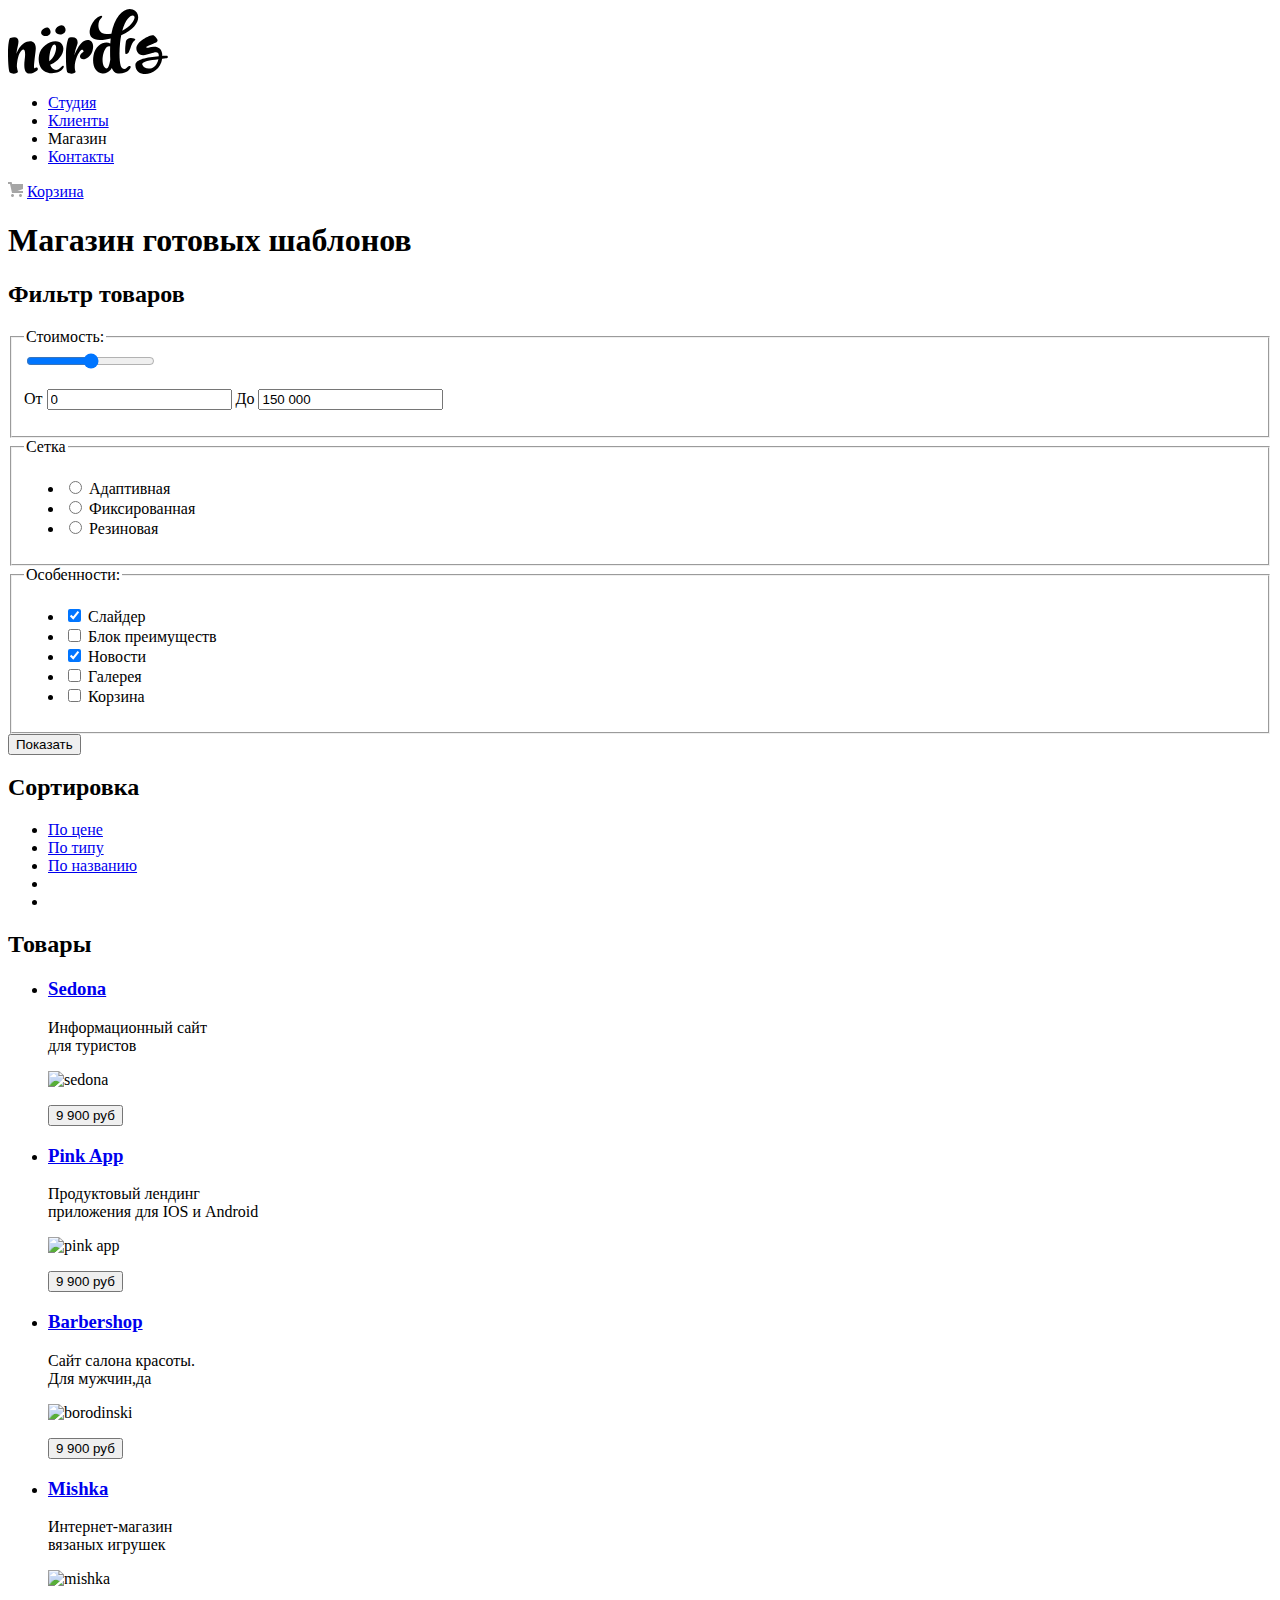
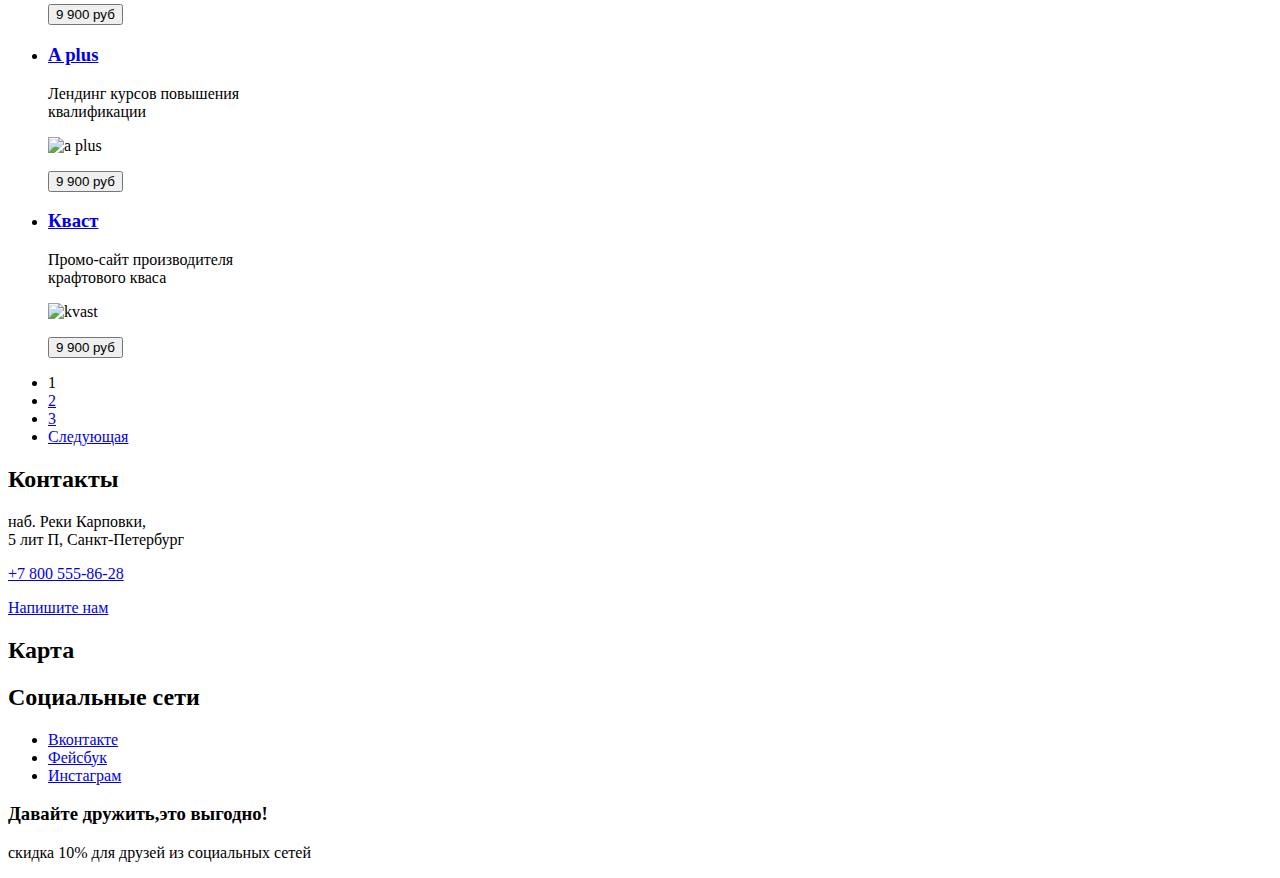
==== catalog.html @ 7068b64e "Стр.каталога, изменения в футере сайта" ====
<!DOCTYPE html>
<html lang="ru">

<head>
  <meta charset="utf-8">
  <title>HTML Academy: Нёрдс</title>
</head>

<body>
  <header>
    <nav>
      <a href="index.html">
        <img src="img/photos/nerds-logo.svg" width="160" height="66" alt="Логотип">
      </a>
      <ul>
        <li><a href="blank.html">Студия</a></li>
        <li><a href="blank.html">Клиенты</a> </li>
        <li><a>Магазин</a></li>
        <li><a href="blank.html">Контакты</a></li>
      </ul>
      <img src="img/photos/cart-icon.svg">
      <a href="blank.html">Корзина</a>
    </nav>
  </header>

  <main>
    <h1>
        Магазин готовых шаблонов
    </h1>
    <section>
        <h2>
            Фильтр товаров
        </h2>
        <form method="get" action="https://echo.htmlacademy.ru">
            <fieldset>
                <legend>Стоимость:</legend>
                <input type="range" id="priceslider" name="priceslider" min="o" max="150000" step="1">
                <p>
                    <label for="priceslider">От <input type="text" value="0"></label>
                    <label for="priceslider">До  <input type="text" value="150 000"></label>
                </p>
            </fieldset>
            <fieldset>
                <legend>Сетка</legend>
                <ul>
                    <li>
                        <input type="radio" name="grid" value="adaptive" id="filter-adaptive">
                        <label for="filter-adaptive">Адаптивная</label>
                    </li>
                    <li>
                        <input type="radio" name="grid" value="fix" id="filter-fix">
                        <label for="filter-fix">Фиксированная</label>
                    </li>
                    <li>
                        <input type="radio" name="grid" value="rubber" id="filter-rubber">
                        <label for="filter-rubber">Резиновая</label>
                    </li>
                </ul>

            </fieldset>
            <fieldset>
                <legend>Особенности:</legend>
                <ul>
                    <li>
                        <input type="checkbox" name="slider" id="filter-slider" checked>
                        <label for="filter-slider">Слайдер</label>
                    </li>
                    <li>
                        <input type="checkbox" name="advantages" id="filter-advantages">
                        <label for="filter-advantages">Блок преимуществ</label>
                    </li>
                    <li>
                        <input type="checkbox" name="news" id="filter-news" checked>
                        <label for="filter-news">Новости</label>
                    </li>
                    <li>
                        <input type="checkbox" name="gallery" id="filter-gallery">
                        <label for="filter-gallery">Галерея</label>
                    </li>
                    <li>
                        <input type="checkbox" name="cart" id="filter-cart">
                        <label for="filter-cart">Корзина</label>
                    </li>
                </ul>
            </fieldset>
            <button type="submit">Показать</button>
        </form>
    </section>

    <section>
        <h2>Сортировка</h2>
        <ul>
            <li>
                <a href="#">По цене</a>
            </li>
            <li>
                <a href="#">По типу</a>
            </li>
            <li>
                <a href="#">По названию</a>
            </li>
            <li>
                <a href="#top"></a>
            </li>
            <li>
            <a href="#bottom"></a>
            </li>
        </ul>
    </section>

    <section>
        <h2>Товары</h2>
        <ul>
            <li>
                <a href="blank.html">
                    <h3>Sedona</h3>
                </a>
                    Информационный сайт<br>для туристов
                    <p>
                        <img src="https://via.placeholder.com/360x580" alt="sedona">
                    </p>
                <p>
                  <button type="buton">9 900 руб</button>  
                </p>
            </li>
            <li>
                <a href="blank.html">
                    <h3>Pink App</h3>
                </a>
                    Продуктовый лендинг<br>приложения для IOS и Android
                    <p>
                        <img src="https://via.placeholder.com/360x580" alt="pink app">
                    </p>
                <p>
                  <button type="buton">9 900 руб</button>  
                </p>
            </li>
            <li>
                <a href="blank.html">
                    <h3>Barbershop</h3>
                </a>
                    Сайт салона красоты.<br>Для мужчин,да
                    <p>
                        <img src="https://via.placeholder.com/360x580" alt="borodinski">
                    </p>
                <p>
                  <button type="buton">9 900 руб</button>  
                </p>
            </li>
            <li>
                <a href="blank.html">
                    <h3>Mishka</h3>
                </a>
                    Интернет-магазин<br>вязаных игрушек
                    <p>
                        <img src="https://via.placeholder.com/360x580" alt="mishka">
                    </p>
                <p>
                  <button type="buton">9 900 руб</button>  
                </p>
            </li>
            <li>
                <a href="blank.html">
                    <h3>A plus</h3>
                </a>
                    Лендинг курсов повышения<br>квалификации
                    <p>
                        <img src="https://via.placeholder.com/360x580" alt="a plus">
                    </p>
                <p>
                  <button type="buton">9 900 руб</button>  
                </p>
            </li>
            <li>
                <a href="blank.html">
                    <h3>Кваст</h3>
                </a>
                    Промо-сайт производителя<br>крафтового кваса
                    <p>
                        <img src="https://via.placeholder.com/360x580" alt="kvast">
                    </p>
                <p>
                  <button type="buton">9 900 руб</button>  
                </p>
        </ul>
        <ul>
            <li>
              <a>1</a>
            </li>
            <li>
              <a href="#">2</a>
            </li>
            <li>
              <a href="#">3</a>
            </li>
            <li>
              <a href="#">Следующая</a>
            </li>
          </ul>

    </section>

  </main>

  <footer>

    <section>
        <h2>Контакты</h2>
        <p>
          наб. Реки Карповки,<br> 5 лит П, Санкт-Петербург
        </p>
       <a href="tel:+78005558628">+7 800 555-86-28</a>
       <p>
       <a href="#">Напишите нам</a>
      </p>
      </section>
  
      <section>
        <h2>Карта</h2>
        <!---Здесь будет карта -->
      </section>
    
    <section>
      <h2>Социальные сети</h2>
      <ul>
        <li>
          <a href="#">Вконтакте</a>
        </li>
        <li>
          <a href="#">Фейсбук</a>
        </li>
        <li>
          <a href="#">Инстаграм</a>
        </li>
      </ul>
      <p>
        <h3>Давайте дружить,это выгодно!</h3>
      </p>
      <p>
        скидка 10% для друзей из социальных сетей
      </p>
    </section>
  </footer>


</body>

</html>
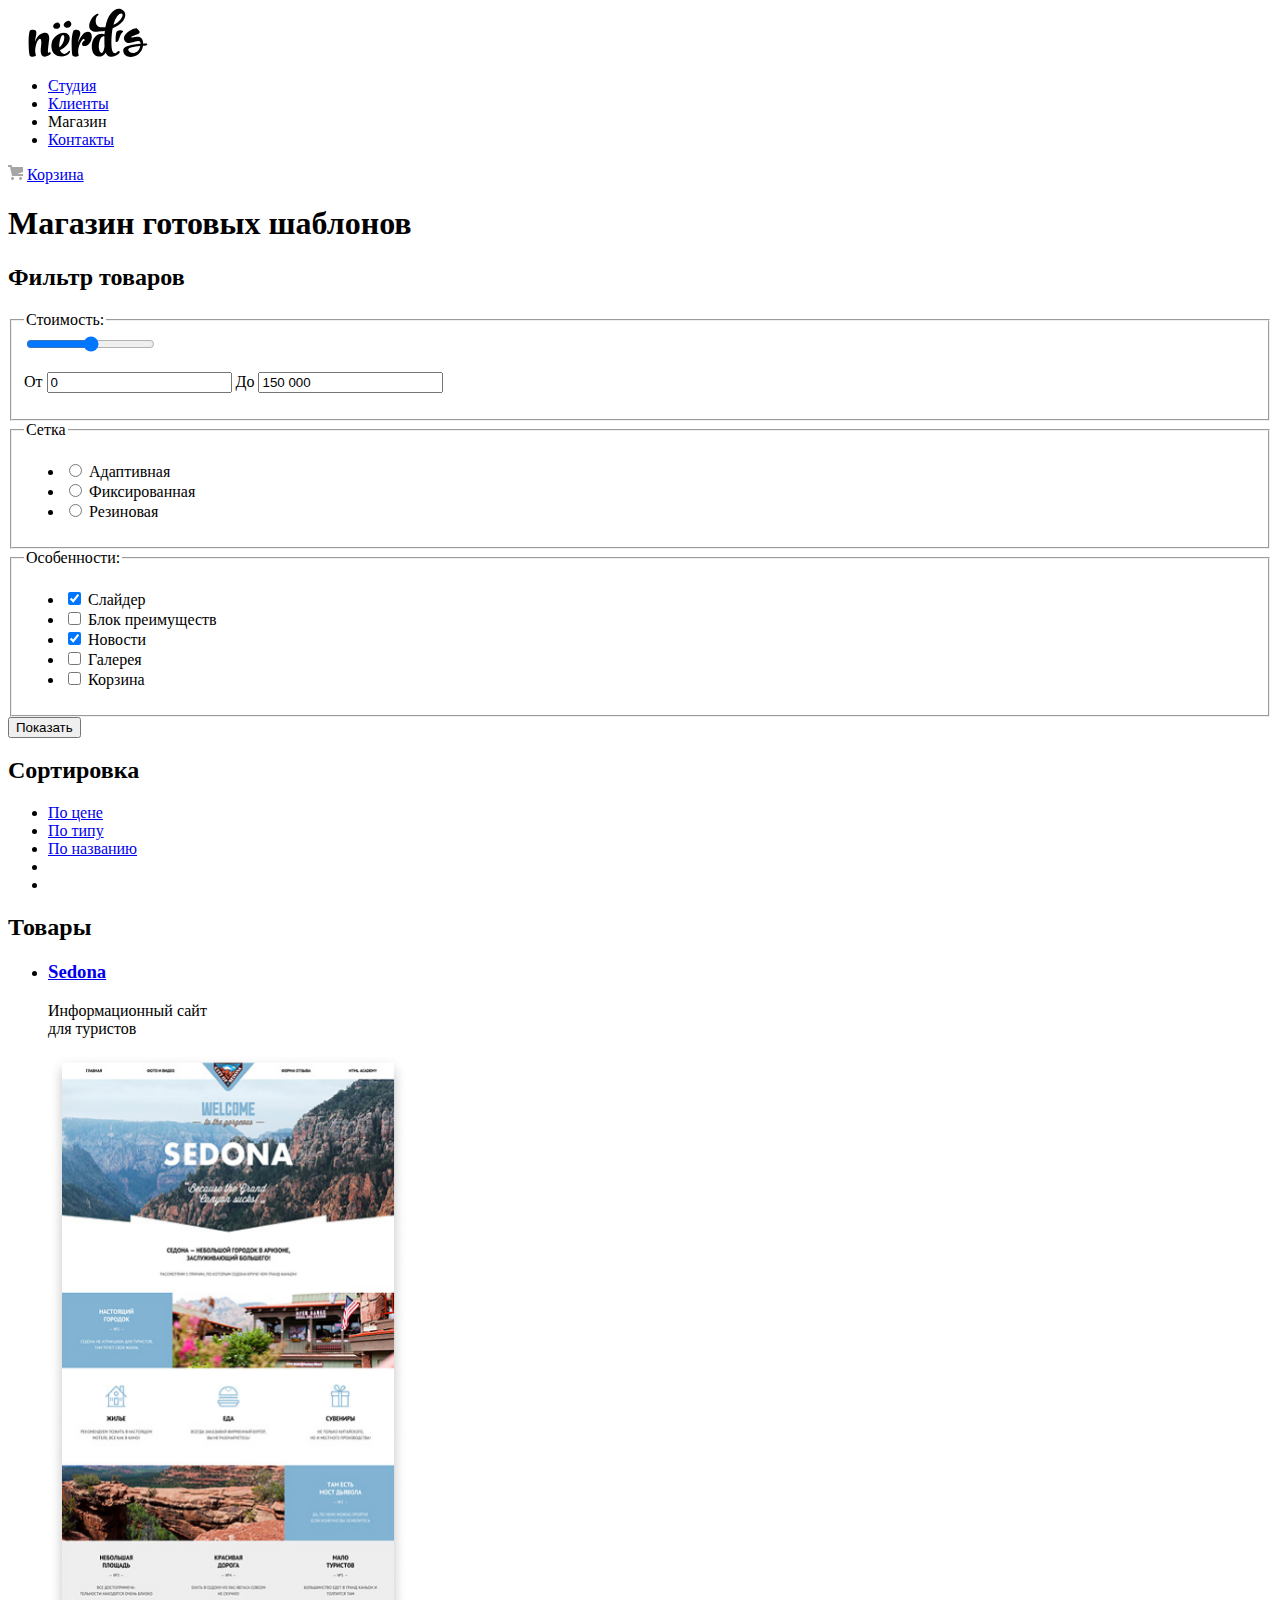
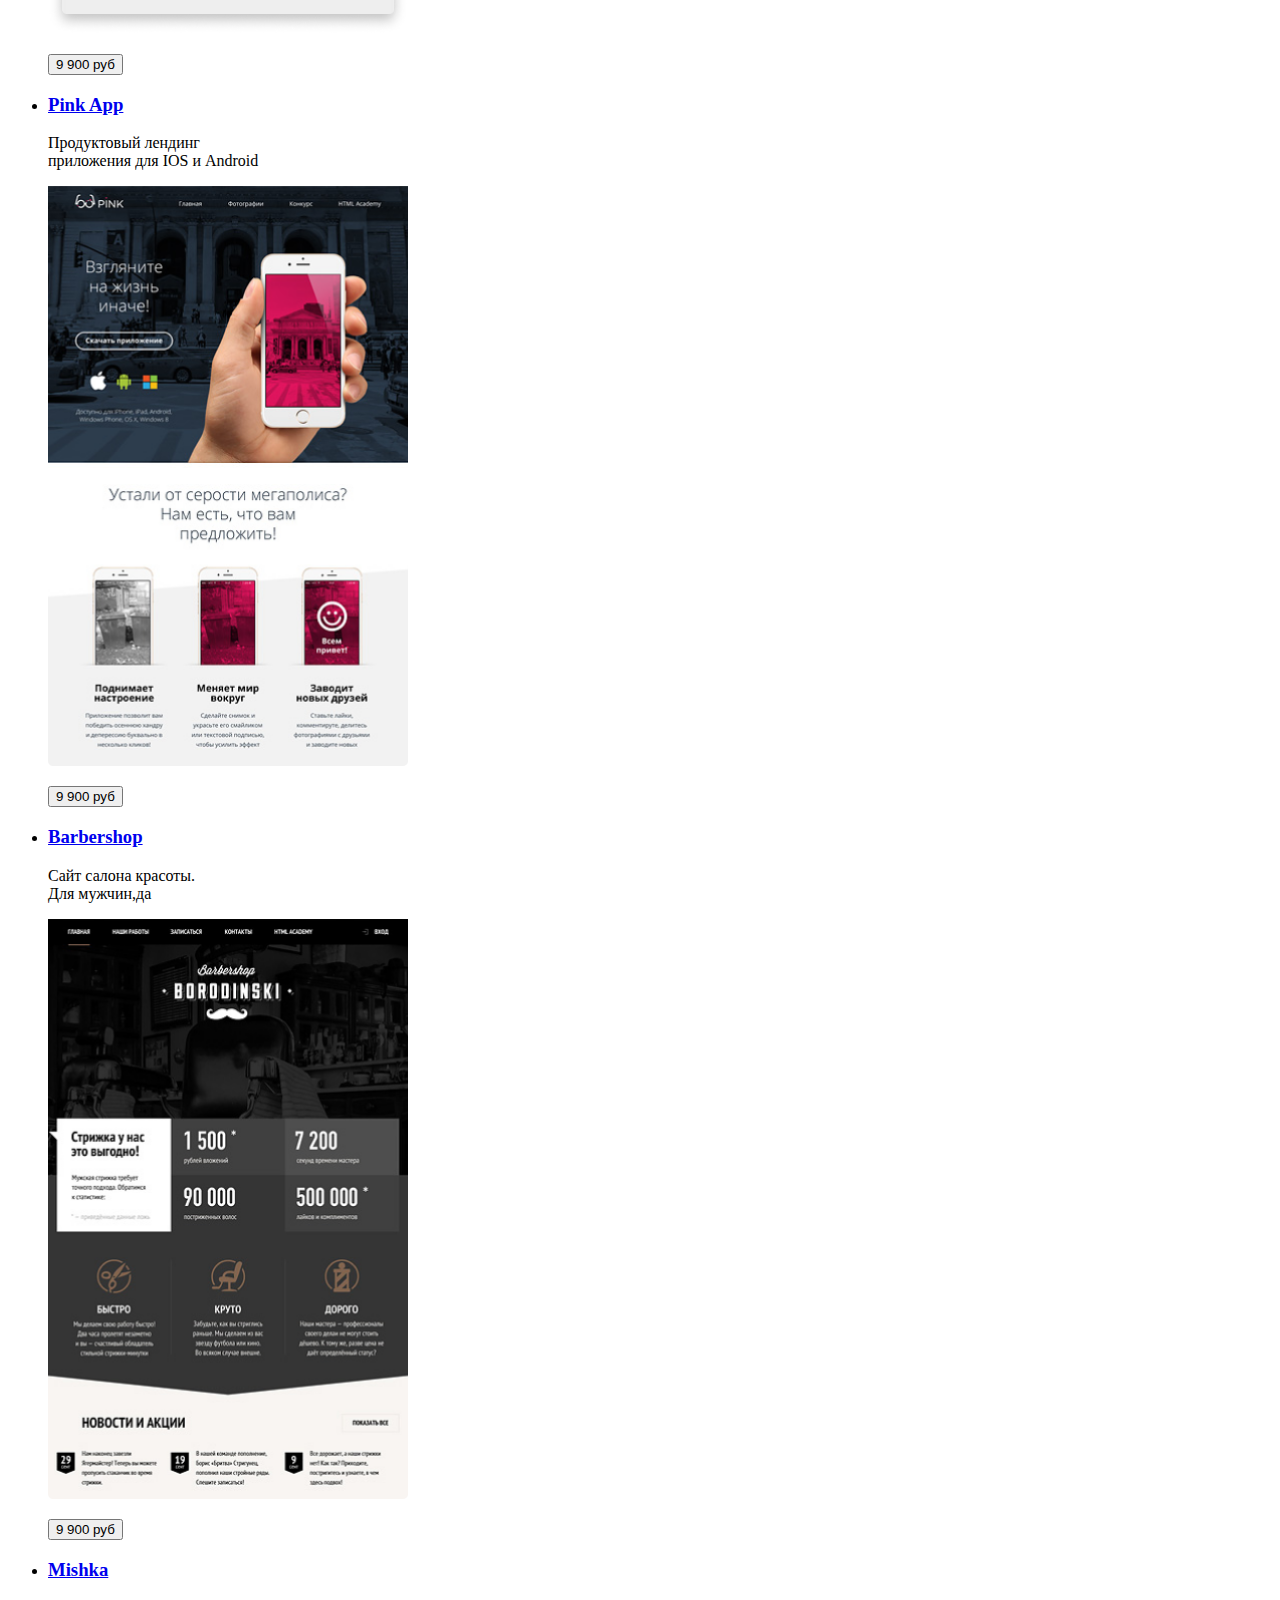
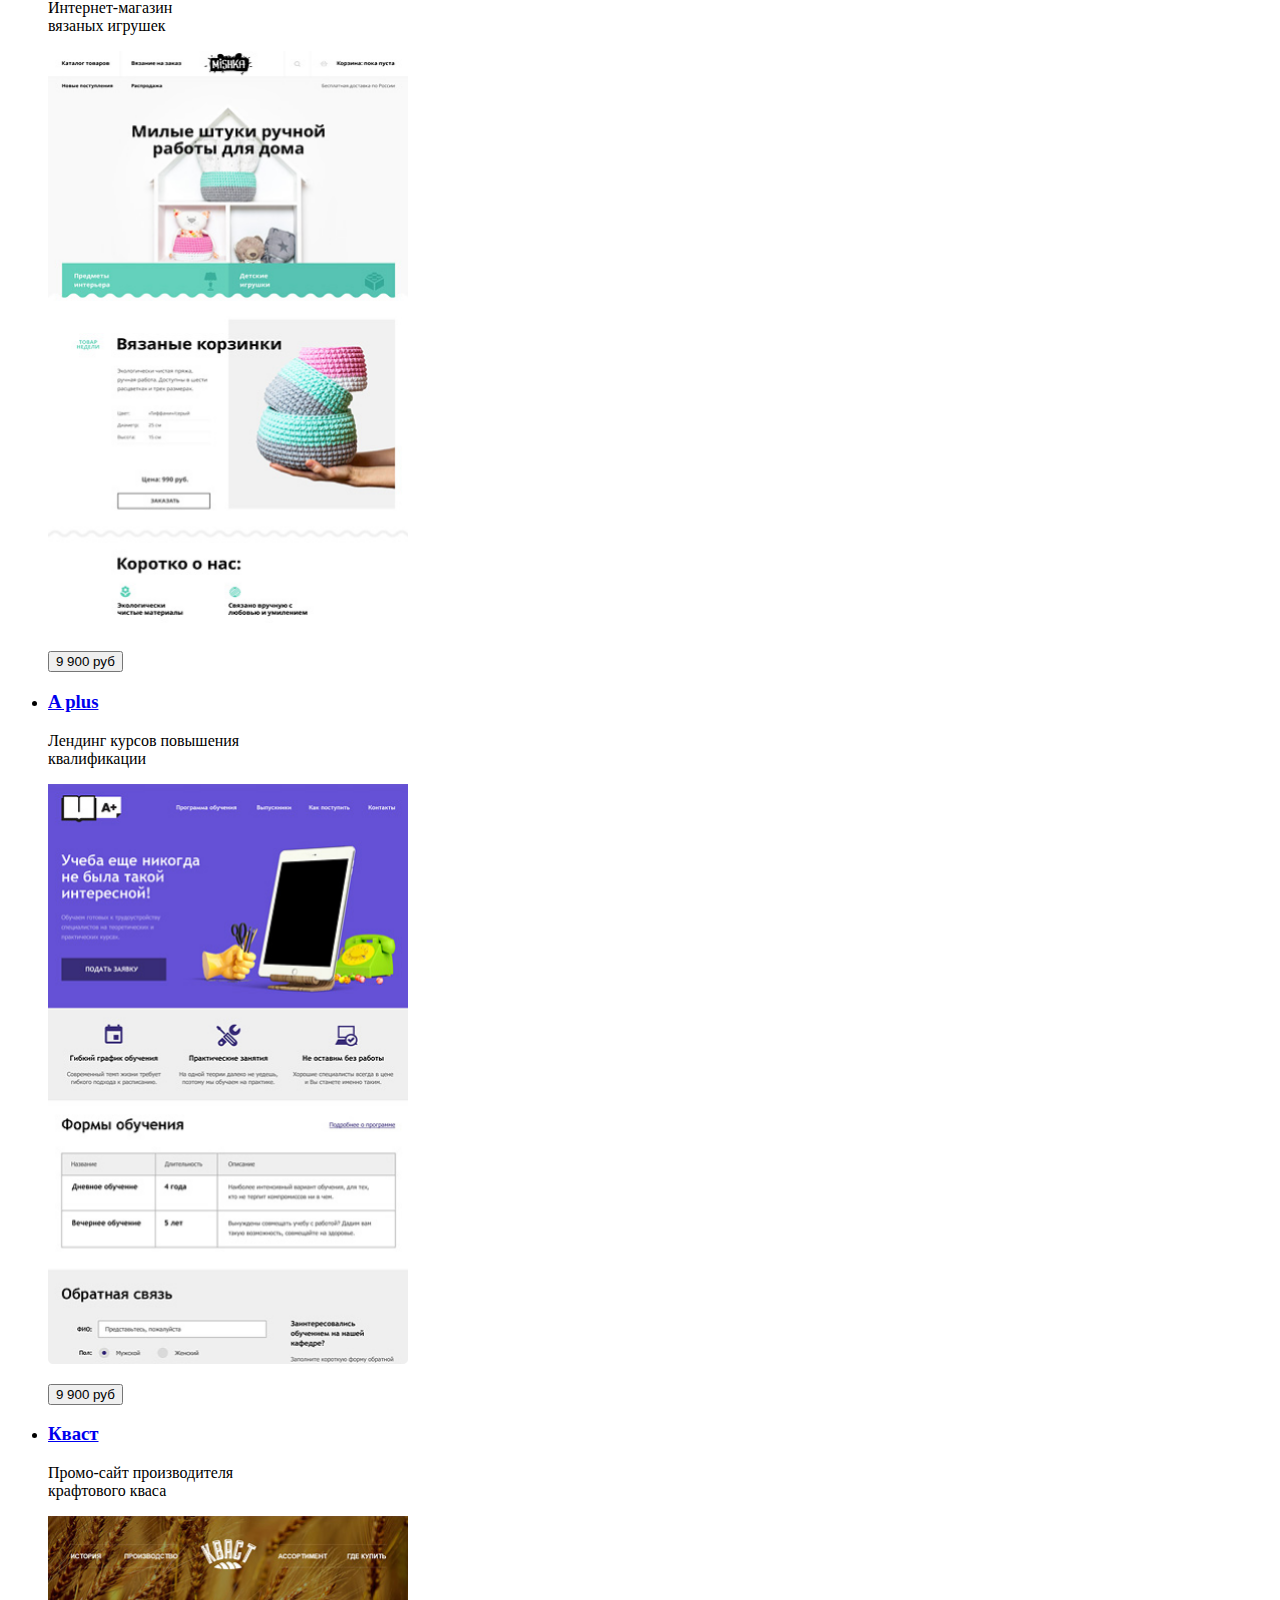
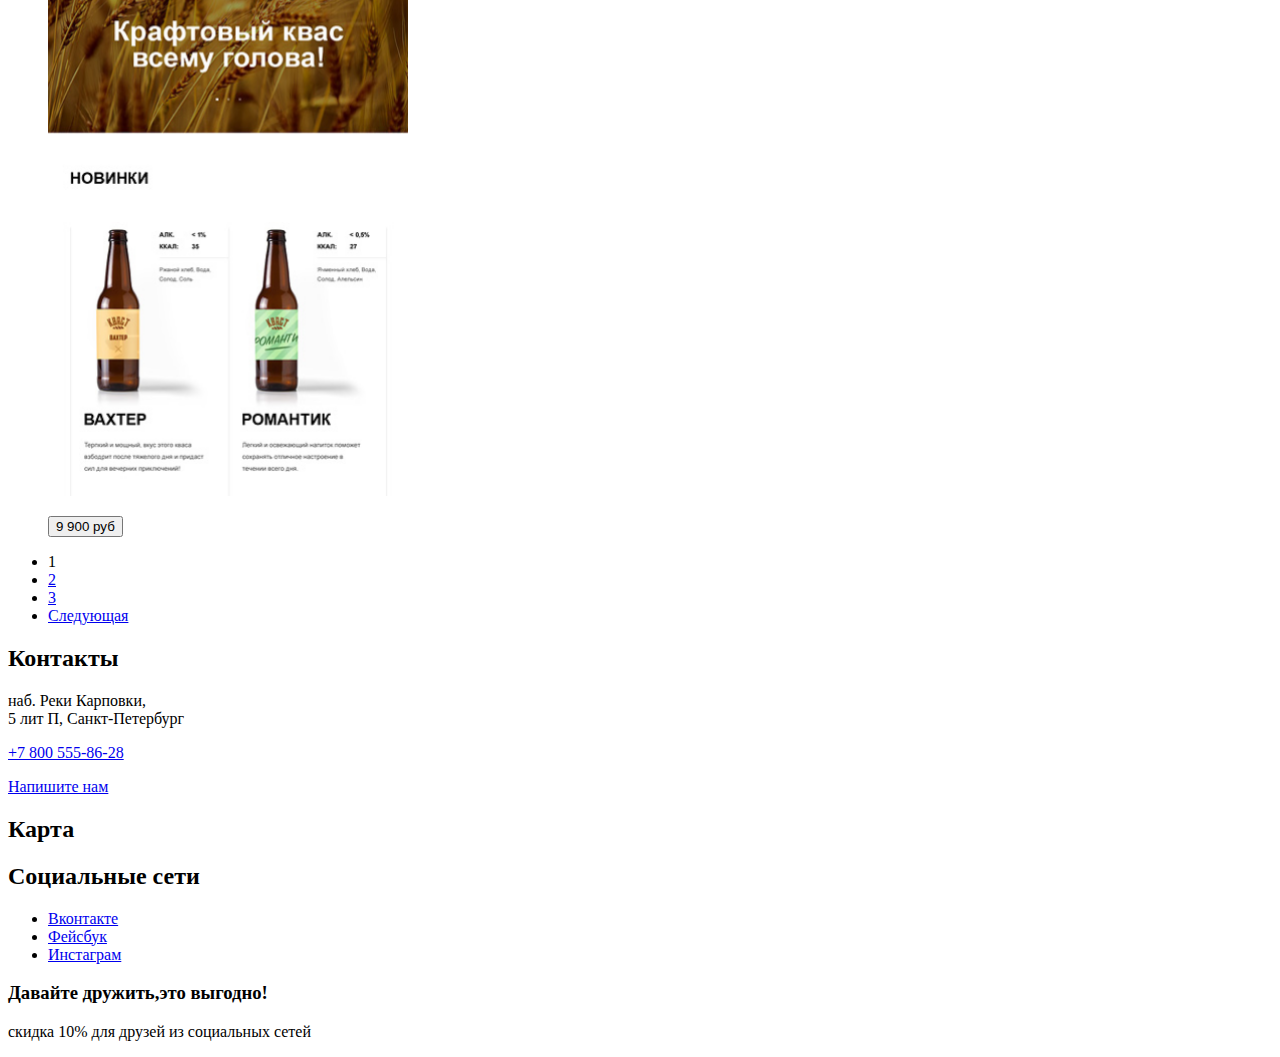
==== commit 355f48a3: "Добавлены картинки, сделана фавиконка" ====
--- a/catalog.html
+++ b/catalog.html
@@ -10,7 +10,7 @@
   <header>
     <nav>
       <a href="index.html">
-        <img src="img/photos/nerds-logo.svg" width="160" height="66" alt="Логотип">
+        <img src="img/nerds-logo.svg" width="160" height="49" alt="Логотип">
       </a>
       <ul>
         <li><a href="blank.html">Студия</a></li>
@@ -18,7 +18,7 @@
         <li><a>Магазин</a></li>
         <li><a href="blank.html">Контакты</a></li>
       </ul>
-      <img src="img/photos/cart-icon.svg">
+      <img src="img/icons/cart-icon.svg" width="15" height="15" alt="Корзина">
       <a href="blank.html">Корзина</a>
     </nav>
   </header>
@@ -117,7 +117,7 @@
                 </a>
                     Информационный сайт<br>для туристов
                     <p>
-                        <img src="https://via.placeholder.com/360x580" alt="sedona">
+                        <img src="img/products/sedona.png" width="360" height="580" alt="sedona">
                     </p>
                 <p>
                   <button type="buton">9 900 руб</button>  
@@ -129,7 +129,7 @@
                 </a>
                     Продуктовый лендинг<br>приложения для IOS и Android
                     <p>
-                        <img src="https://via.placeholder.com/360x580" alt="pink app">
+                        <img src="img/products/pink.png" width="360" height="580" alt="pink app">
                     </p>
                 <p>
                   <button type="buton">9 900 руб</button>  
@@ -141,7 +141,7 @@
                 </a>
                     Сайт салона красоты.<br>Для мужчин,да
                     <p>
-                        <img src="https://via.placeholder.com/360x580" alt="borodinski">
+                        <img src="img/products/borodinski.png" width="360" height="580"  alt="borodinski">
                     </p>
                 <p>
                   <button type="buton">9 900 руб</button>  
@@ -153,7 +153,7 @@
                 </a>
                     Интернет-магазин<br>вязаных игрушек
                     <p>
-                        <img src="https://via.placeholder.com/360x580" alt="mishka">
+                        <img src="img/products/mishka.png" width="360" height="580"  alt="mishka">
                     </p>
                 <p>
                   <button type="buton">9 900 руб</button>  
@@ -165,7 +165,7 @@
                 </a>
                     Лендинг курсов повышения<br>квалификации
                     <p>
-                        <img src="https://via.placeholder.com/360x580" alt="a plus">
+                        <img src="img/products/a_plus.png" width="360" height="580" alt="a plus">
                     </p>
                 <p>
                   <button type="buton">9 900 руб</button>  
@@ -177,7 +177,7 @@
                 </a>
                     Промо-сайт производителя<br>крафтового кваса
                     <p>
-                        <img src="https://via.placeholder.com/360x580" alt="kvast">
+                        <img src="img/products/kvast.png" width="360" height="580" alt="kvast">
                     </p>
                 <p>
                   <button type="buton">9 900 руб</button>  
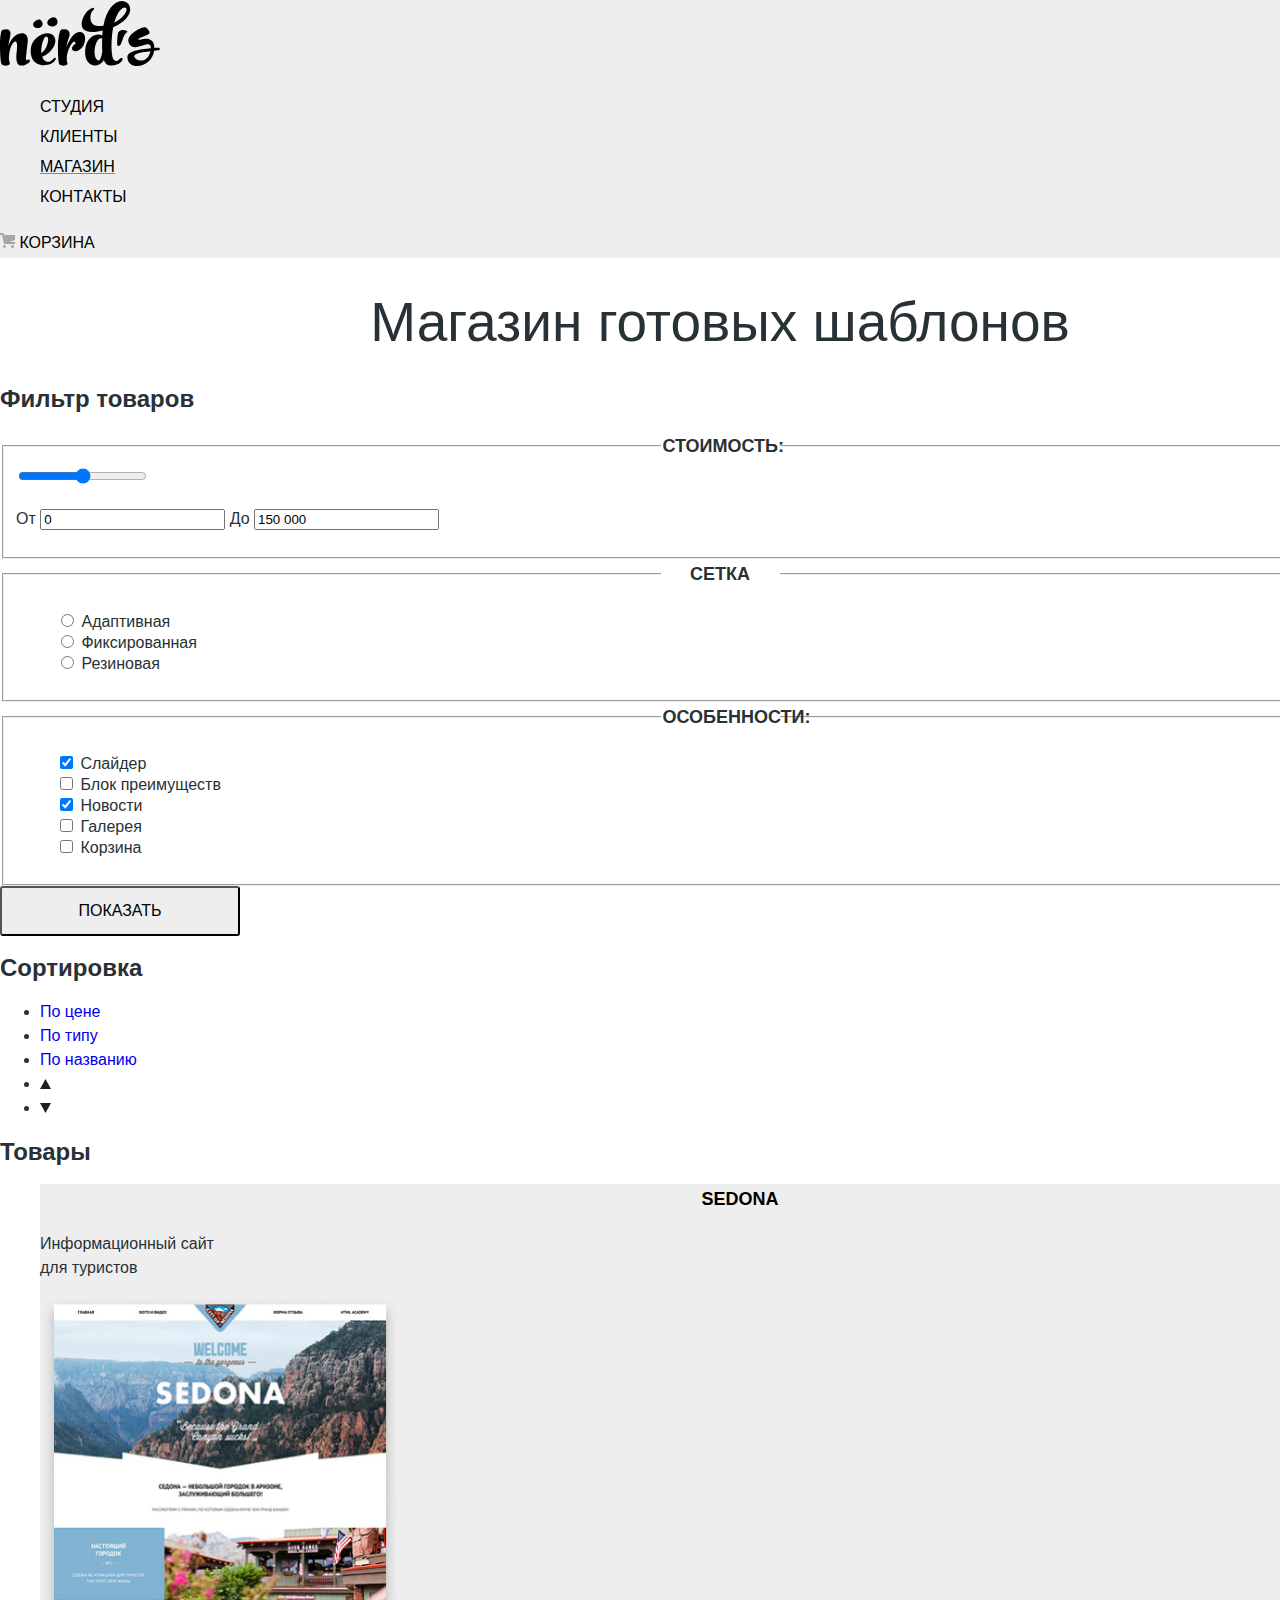
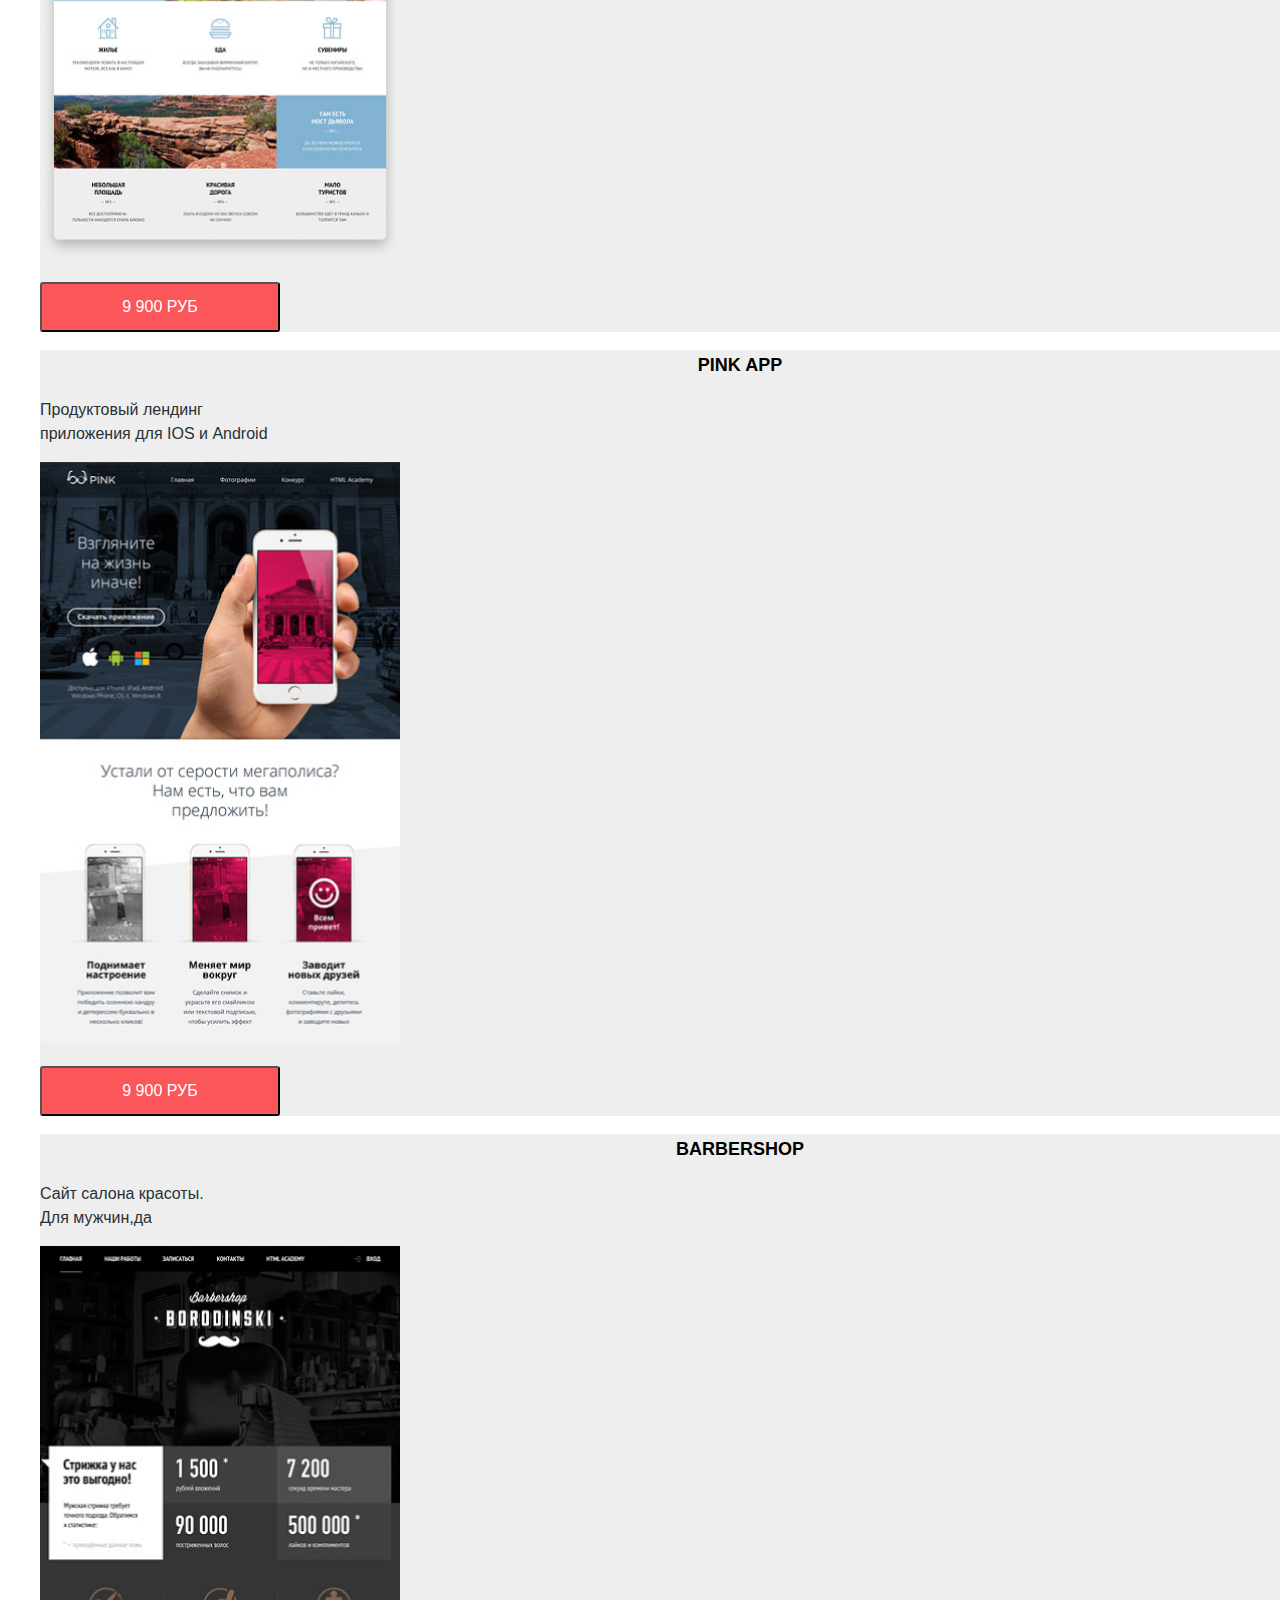
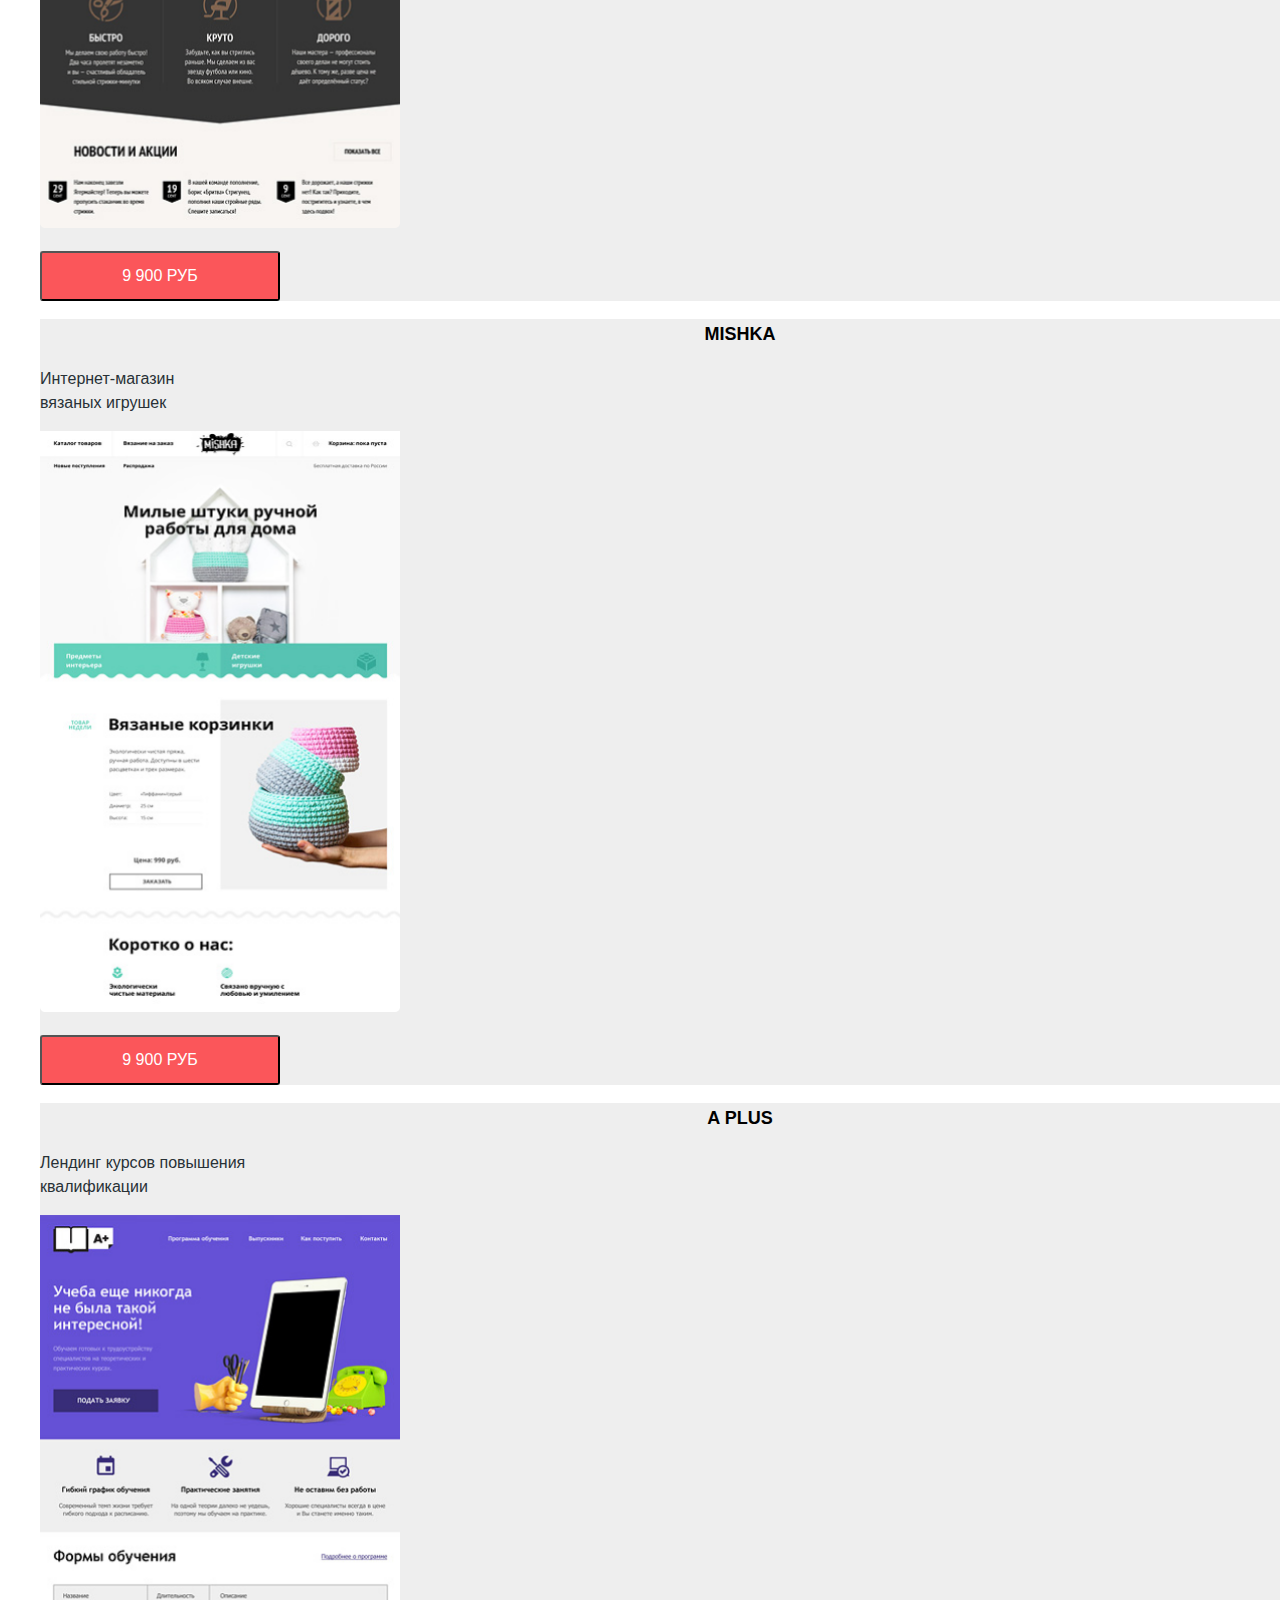
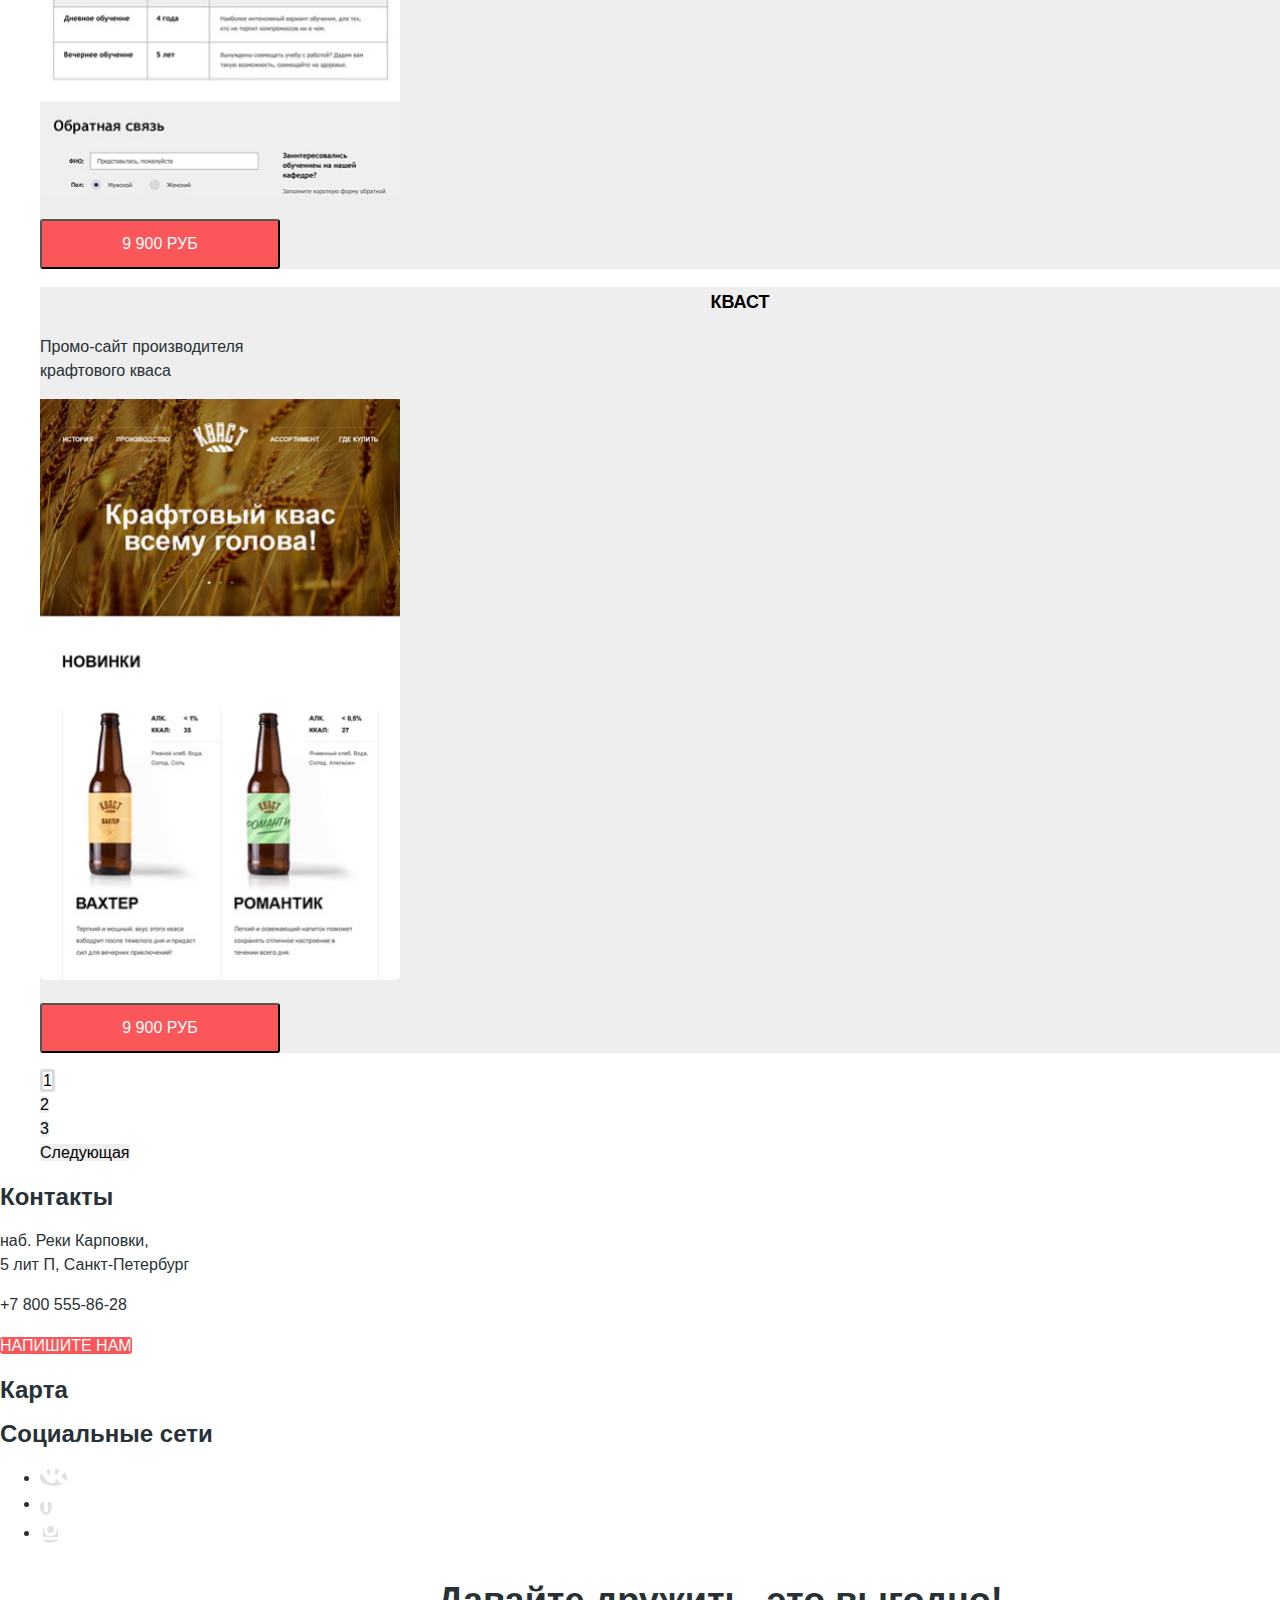
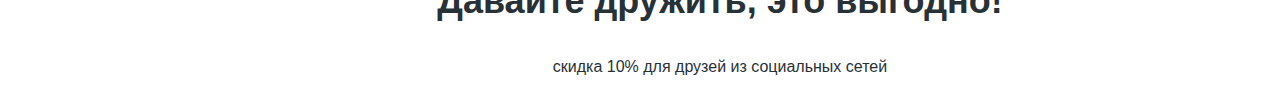
==== commit 916a3d90: "Базовая стилизация каталога" ====
--- a/catalog.html
+++ b/catalog.html
@@ -4,34 +4,40 @@
 <head>
   <meta charset="utf-8">
   <title>HTML Academy: Нёрдс</title>
+ <link rel="stysheet" href="https://fonts.googleapis.com/css2?family=Roboto:wght@400;500;700&display=swap">
+  <link href="normalize.css" rel="stylesheet">
+  <link href="css/style.css" rel="stylesheet">
+  <link rel="icon" href="favicon.ico">
 </head>
 
-<body>
-  <header>
-    <nav>
-      <a href="index.html">
+<body class="page-body inner-page">
+  <header clas="main-header">
+    <nav class="main-navigation">
+      <a class="main-header-logo" href="index.html">
         <img src="img/nerds-logo.svg" width="160" height="49" alt="Логотип">
       </a>
-      <ul>
+      <ul class="site-navigation">
         <li><a href="blank.html">Студия</a></li>
         <li><a href="blank.html">Клиенты</a> </li>
-        <li><a>Магазин</a></li>
+        <li class="site-navigation-current"><a>Магазин</a></li>
         <li><a href="blank.html">Контакты</a></li>
       </ul>
+      <div class="user-navigation">
       <img src="img/icons/cart-icon.svg" width="15" height="15" alt="Корзина">
       <a href="blank.html">Корзина</a>
+      </div>
     </nav>
   </header>
 
-  <main>
-    <h1>
+  <main class="page-catalog container">
+    <h1 class="page-title">
         Магазин готовых шаблонов
     </h1>
-    <section>
+    <section class="filters" >
         <h2>
             Фильтр товаров
         </h2>
-        <form method="get" action="https://echo.htmlacademy.ru">
+        <form class="filter" method="get" action="https://echo.htmlacademy.ru">
             <fieldset>
                 <legend>Стоимость:</legend>
                 <input type="range" id="priceslider" name="priceslider" min="o" max="150000" step="1">
@@ -43,16 +49,16 @@
             <fieldset>
                 <legend>Сетка</legend>
                 <ul>
-                    <li>
-                        <input type="radio" name="grid" value="adaptive" id="filter-adaptive">
+                    <li class="filter-option filter-radio">
+                        <input class="filter-input-radio filter-input" type="radio" name="grid" value="adaptive" id="filter-adaptive">
                         <label for="filter-adaptive">Адаптивная</label>
                     </li>
-                    <li>
-                        <input type="radio" name="grid" value="fix" id="filter-fix">
+                    <li class="filter-option filter-radio">
+                        <input class="filter-input-radio filter-input" type="radio" name="grid" value="fix" id="filter-fix">
                         <label for="filter-fix">Фиксированная</label>
                     </li>
-                    <li>
-                        <input type="radio" name="grid" value="rubber" id="filter-rubber">
+                    <li class="filter-option filter-radio">
+                        <input class="filter-input-radio filter-input" type="radio" name="grid" value="rubber" id="filter-rubber">
                         <label for="filter-rubber">Резиновая</label>
                     </li>
                 </ul>
@@ -61,29 +67,29 @@
             <fieldset>
                 <legend>Особенности:</legend>
                 <ul>
-                    <li>
-                        <input type="checkbox" name="slider" id="filter-slider" checked>
+                    <li class="filter-option filter-checkbox">
+                        <input class="filter-input-checkbox filter-input" type="checkbox" name="slider" id="filter-slider" checked>
                         <label for="filter-slider">Слайдер</label>
                     </li>
-                    <li>
-                        <input type="checkbox" name="advantages" id="filter-advantages">
+                    <li class="filter-option filter-checkbox" >
+                        <input class="filter-input-checkbox filter-input" type="checkbox" name="advantages" id="filter-advantages">
                         <label for="filter-advantages">Блок преимуществ</label>
                     </li>
-                    <li>
-                        <input type="checkbox" name="news" id="filter-news" checked>
+                    <li class="filter-option filter-checkbox">
+                        <input class="filter-input-checkbox filter-input" type="checkbox" name="news" id="filter-news" checked>
                         <label for="filter-news">Новости</label>
                     </li>
-                    <li>
-                        <input type="checkbox" name="gallery" id="filter-gallery">
+                    <li class="filter-option filter-checkbox">
+                        <input class="filter-input-checkbox filter-input" type="checkbox" name="gallery" id="filter-gallery">
                         <label for="filter-gallery">Галерея</label>
                     </li>
-                    <li>
-                        <input type="checkbox" name="cart" id="filter-cart">
+                    <li class="filter-option filter-checkbox">
+                        <input class="filter-input-checkbox filter-input" type="checkbox" name="cart" id="filter-cart">
                         <label for="filter-cart">Корзина</label>
                     </li>
                 </ul>
             </fieldset>
-            <button type="submit">Показать</button>
+            <button class="button filter-button" type="submit">Показать</button>
         </form>
     </section>
 
@@ -100,18 +106,22 @@
                 <a href="#">По названию</a>
             </li>
             <li>
-                <a href="#top"></a>
-            </li>
-            <li>
-            <a href="#bottom"></a>
+                <a href="#top">
+                  <img src="img/icons/icon-up.svg">
+                </a>
+            </li>
+            <li>
+            <a href="#bottom">
+              <img src="img/icons/icon-down.svg">
+            </a>
             </li>
         </ul>
     </section>
 
-    <section>
+    <section class="catalog" >
         <h2>Товары</h2>
-        <ul>
-            <li>
+        <ul class="catalog-list">
+            <li class="catalog-item">
                 <a href="blank.html">
                     <h3>Sedona</h3>
                 </a>
@@ -120,10 +130,10 @@
                         <img src="img/products/sedona.png" width="360" height="580" alt="sedona">
                     </p>
                 <p>
-                  <button type="buton">9 900 руб</button>  
-                </p>
-            </li>
-            <li>
+                  <button class="button" type="buton">9 900 руб</button>  
+                </p>
+            </li>
+            <li class="catalog-item">
                 <a href="blank.html">
                     <h3>Pink App</h3>
                 </a>
@@ -132,10 +142,10 @@
                         <img src="img/products/pink.png" width="360" height="580" alt="pink app">
                     </p>
                 <p>
-                  <button type="buton">9 900 руб</button>  
-                </p>
-            </li>
-            <li>
+                  <button class="button" type="buton">9 900 руб</button>  
+                </p>
+            </li>
+            <li class="catalog-item">
                 <a href="blank.html">
                     <h3>Barbershop</h3>
                 </a>
@@ -144,10 +154,10 @@
                         <img src="img/products/borodinski.png" width="360" height="580"  alt="borodinski">
                     </p>
                 <p>
-                  <button type="buton">9 900 руб</button>  
-                </p>
-            </li>
-            <li>
+                  <button class="button" type="buton">9 900 руб</button>  
+                </p>
+            </li>
+            <li class="catalog-item">
                 <a href="blank.html">
                     <h3>Mishka</h3>
                 </a>
@@ -156,10 +166,10 @@
                         <img src="img/products/mishka.png" width="360" height="580"  alt="mishka">
                     </p>
                 <p>
-                  <button type="buton">9 900 руб</button>  
-                </p>
-            </li>
-            <li>
+                  <button class="button" type="buton">9 900 руб</button>  
+                </p>
+            </li>
+            <li class="catalog-item">
                 <a href="blank.html">
                     <h3>A plus</h3>
                 </a>
@@ -168,10 +178,10 @@
                         <img src="img/products/a_plus.png" width="360" height="580" alt="a plus">
                     </p>
                 <p>
-                  <button type="buton">9 900 руб</button>  
-                </p>
-            </li>
-            <li>
+                  <button class="button" type="buton">9 900 руб</button>  
+                </p>
+            </li>
+            <li class="catalog-item">
                 <a href="blank.html">
                     <h3>Кваст</h3>
                 </a>
@@ -180,20 +190,20 @@
                         <img src="img/products/kvast.png" width="360" height="580" alt="kvast">
                     </p>
                 <p>
-                  <button type="buton">9 900 руб</button>  
+                  <button class="button" type="buton">9 900 руб</button>  
                 </p>
         </ul>
-        <ul>
-            <li>
+        <ul class="pagination-list">
+            <li class="pagination-item pagination-item-current">
               <a>1</a>
             </li>
-            <li>
+            <li class="pagination-item">
               <a href="#">2</a>
             </li>
-            <li>
+            <li class="pagination-item">
               <a href="#">3</a>
             </li>
-            <li>
+            <li class="pagination-item pagination-item-next">
               <a href="#">Следующая</a>
             </li>
           </ul>
@@ -202,47 +212,51 @@
 
   </main>
 
-  <footer>
-
-    <section>
-        <h2>Контакты</h2>
-        <p>
-          наб. Реки Карповки,<br> 5 лит П, Санкт-Петербург
-        </p>
-       <a href="tel:+78005558628">+7 800 555-86-28</a>
-       <p>
-       <a href="#">Напишите нам</a>
+  <footer class="main-footer">
+    <section class="footer-contacts">
+      <h2>Контакты</h2>
+      <p>
+        наб. Реки Карповки,<br> 5 лит П, Санкт-Петербург
       </p>
-      </section>
-  
-      <section>
-        <h2>Карта</h2>
-        <!---Здесь будет карта -->
-      </section>
+     <a class="footer-phone" href="tel:+78005558628">+7 800 555-86-28</a>
+     <p>
+     <a class="button" href="#">Напишите нам</a>
+    </p>
+    </section>
+
+    <section class="footer-map">
+      <h2>Карта</h2>
+      <!---Здесь будет карта -->
+    </section>
     
-    <section>
+    <section class="footer-social">
       <h2>Социальные сети</h2>
-      <ul>
+      <ul class="social-list">
         <li>
-          <a href="#">Вконтакте</a>
+          <a class="button social-button" href="#">
+            <img src="img/icons/vk.svg">
+          </a>
         </li>
         <li>
-          <a href="#">Фейсбук</a>
+          <a class="button social-button"  href="#">
+            <img src="img/icons/facebook.svg">
+          </a>
         </li>
         <li>
-          <a href="#">Инстаграм</a>
+          <a class="button  social-button"  href="#">
+            <img src="img/icons/insta.svg">
+          </a>
         </li>
       </ul>
-      <p>
-        <h3>Давайте дружить,это выгодно!</h3>
-      </p>
+      <div class="footer-text">
+        <h3>Давайте дружить, это выгодно!</h3>
       <p>
         скидка 10% для друзей из социальных сетей
       </p>
+    </div>
     </section>
   </footer>
 
-
 </body>
 
 </html>--- a/css/style.css
+++ b/css/style.css
@@ -0,0 +1,358 @@
+/*Fonts*/
+/*
+@font-face {
+    font-family: "Roboto";
+    src: url("../fonts/roboto.woff2") format("woff2"),
+    src: url("../fonts/roboto.woff") format("woff");
+    font-weight: 400;
+    font-style: normal;
+}
+
+@font-face {
+    font-family: "Roboto";
+    src: url("../fonts/robotobold.woff2") format("woff2"),
+    src: url("../fonts/robotobold.woff") format("woff");
+    font-weight: 700;
+    font-style: normal;
+}
+
+@font-face {
+    font-family: "Roboto";
+    src: url("../fonts/robotomedium.woff2") format("woff2"),
+    src: url("../fonts/robotomedium.woff") format("woff");
+    font-weight: 500;
+    font-style: normal;
+} */
+
+/*Variables*/
+
+:root {
+    --basic-black: #000000;
+    --light-black: #283136;
+    --basic-white: #FFFFFF;
+    --dark-grey: #888888;
+    --basic-grey: #C1C1C1;
+    --light-grey: #EEEEEE;
+    --basic-red: #FB565A;
+    --red-hover: #E74246;
+    --red-active: #D7373B;
+    --basic-green: #00CA74;
+    --green-hover: #00BC6C;
+    --green-active: #00AA62;
+    --basic-yellow: #EFC849;
+    --yellow-hover: #EAB534;
+    --yellow-active: #E5A722;
+}
+
+/*Global*/
+body {
+    min-width: 1440px;
+    margin: 0;
+    padding: 0;
+    font-family: "Roboto", Arial, sans-serif;
+    font-size: 16px;
+    line-height: 24px;
+    font-weight: 400;
+    color: var(--light-black);
+    background-color: var(--basic-white);
+}
+
+a {
+    text-decoration: none;
+}
+
+img {
+    max-width: 100%;
+    height: auto;
+}
+
+
+/*Main-navigation*/
+
+.main-navigation {
+    font-weight: 500;
+    font-size: 16px;
+    line-height: 30px;
+    color: var(--basic-black);
+    background-color: var(--light-grey);
+    text-transform: uppercase;
+}
+
+.site-navigation {
+    list-style: none;
+}
+
+.site-navigation a,
+.user-navigation a {
+    color: var(--basic-black);
+}
+
+
+.site-navigation a:hover,
+.user-navigation a:hover {
+    color: var(--basic-red);
+
+}
+
+.site-navigation a:active,
+.user-navigation a:active {
+    color: var(--basic-black);
+    opacity: 0.3;
+}
+
+.site-navigation-current {
+    text-decoration: underline;
+    text-decoration-color: var(--basic-red);
+}
+
+/*Main-slider*/
+.main-slider {
+    background-color: var(--light-grey);
+}
+
+.main-slider h3 {
+    color: var(--basic-black);
+    font-weight: 500;
+    font-size: 55px;
+    line-height: 55px;
+}
+
+.slider-list {
+    list-style: none;
+}
+
+
+/*Button*/
+.button {
+    font: inherit;
+    background-color: var(--basic-red);
+    color: var(--basic-white);
+    text-transform: uppercase;
+    text-align: center;
+    vertical-align: middle;
+    border-radius: 3px;
+    width: 240px;
+    height: 50px;
+}
+
+.button:hover {
+    background-color: var(--red-hover);
+}
+
+.button:active {
+    background-color: var(--red-active);
+    color: var(--basic-white);
+    opacity: 0.3;
+}
+
+.services-button {
+    width: 160px;
+    height: 50px;
+}
+
+.services-button.app {
+    background-color: var(--basic-green);
+}
+
+.services-button.app:hover {
+    background-color: var(--green-hover);
+}
+
+.services-button.app:active {
+    background-color: var(--green-active);
+}
+
+.services-button.prs {
+    background-color: var(--basic-yellow);
+}
+
+.services-button.prs:hover {
+    background-color: var(--yellow-hover);
+}
+
+
+.services-button.prs:active {
+    background-color: var(--yellow-active);
+}
+
+.slider-button {
+    width: 18px;
+    height: 18px;
+    color: 2px solid var(--basic-white);
+    border-radius: 50%;
+}
+
+.services-list {
+    list-style: none;
+    text-align: center
+}
+
+.services-item h3 {
+    color: var(--basic-black);
+    font-weight: 700;
+    font-size: 24px;
+    line-height: 30px;
+    text-align: center;
+    text-transform: uppercase;
+}
+
+.mission-description {
+    color: var(--basic-black);
+    font-weight: 500;
+    font-size: 45px;
+    line-height: 45px;
+}
+
+.mission h3 {
+    font-weight: 700;
+    text-transform: uppercase;
+}
+
+.order-list {
+    list-style: none;
+}
+
+.benefit-item {
+    color: var(--basic-black);
+    font-weight: 700;
+    font-size: 45px;
+    line-height: 64px;
+}
+
+.benefit-description {
+    line-height: 18px;
+}
+
+.clients-list {
+    list-style: none;
+}
+
+.footer-phone {
+    color: inherit;
+}
+
+
+
+.social-button {
+    background: linear-gradient(0deg, #E1E1E1, #E1E1E1), #FFFFFF;
+    border-radius: 50%;
+    width: 81px;
+    height: 81px;
+}
+
+.social-button:hover {
+    background: linear-gradient(0deg, #E74246, #E74246), #FFFFFF;
+    ;
+}
+
+.social-button:active {
+    background: linear-gradient(0deg, #D7373B, #D7373B), #FFFFFF;
+    box-shadow: inset 0px 3px 0px rgba(0, 1, 1, 0.1);
+}
+
+.footer-social h3 {
+    font-weight: 700;
+    font-size: 36px;
+    line-height: 36px;
+}
+
+.footer-text {
+    text-align: center;
+}
+
+.page-title {
+    font-size: 55px;
+    line-height: 55px;
+    font-weight: 500;
+    text-align: center;
+}
+
+.filter-button {
+    background-color: var(--light-grey);
+    color: var(--basic-black);
+    font-weight: 500;
+    font-size: 16px;
+    line-height: 18px;
+}
+
+.filter-button:hover {
+    background-color: #DFDFDF;
+}
+
+.filter-button:active {
+    background-color: #D5D5D5;
+    opacity: 0.3;
+}
+
+/*Filters*/
+
+.filter legend {
+    font-size: 18px;
+    font-weight: 700;
+    line-height: 30px;
+    width: 115px;
+    height: 30px;
+    text-transform: uppercase;
+    text-align: center;
+
+}
+
+.filter ul {
+    list-style: none;
+    line-height: 20px;
+}
+
+.filter-input-checkbox:hover+label,
+.filter-input-checkbox:focus+label {
+    color: var(--basic-black);
+}
+
+/*Catalog*/
+
+.catalog-list {
+    list-style: none;
+}
+
+.catalog-item {
+    background-color: var(--light-grey);
+}
+
+.catalog-item a {
+    color: var(--basic-black);
+    text-align: center;
+    text-transform: uppercase;
+}
+
+.catalog-item h3 {
+    font-weight: 700;
+    font-size: 18px;
+    line-height: 30px;
+}
+
+/*Pagination*/
+
+.pagination-list {
+    list-style: none;
+}
+
+.pagination-item a {
+    color: var(--basic-black);
+    background-color: var(--light-grey);
+    border-radius: 3px;
+}
+
+.pagination-item a:hover,
+.pagination-item a:focus,
+.pagination-item a:active {
+    background-color: var(--dark-grey);
+}
+
+.pagination-item-current a,
+.pagination-item-current a:hover,
+.pagination-item-current a:focus,
+.pagination-item-current a:active {
+    color: var(--basic-black);
+    background-color: var(--basic-white);
+    border: 3px solid #DBDBDB;
+    ;
+}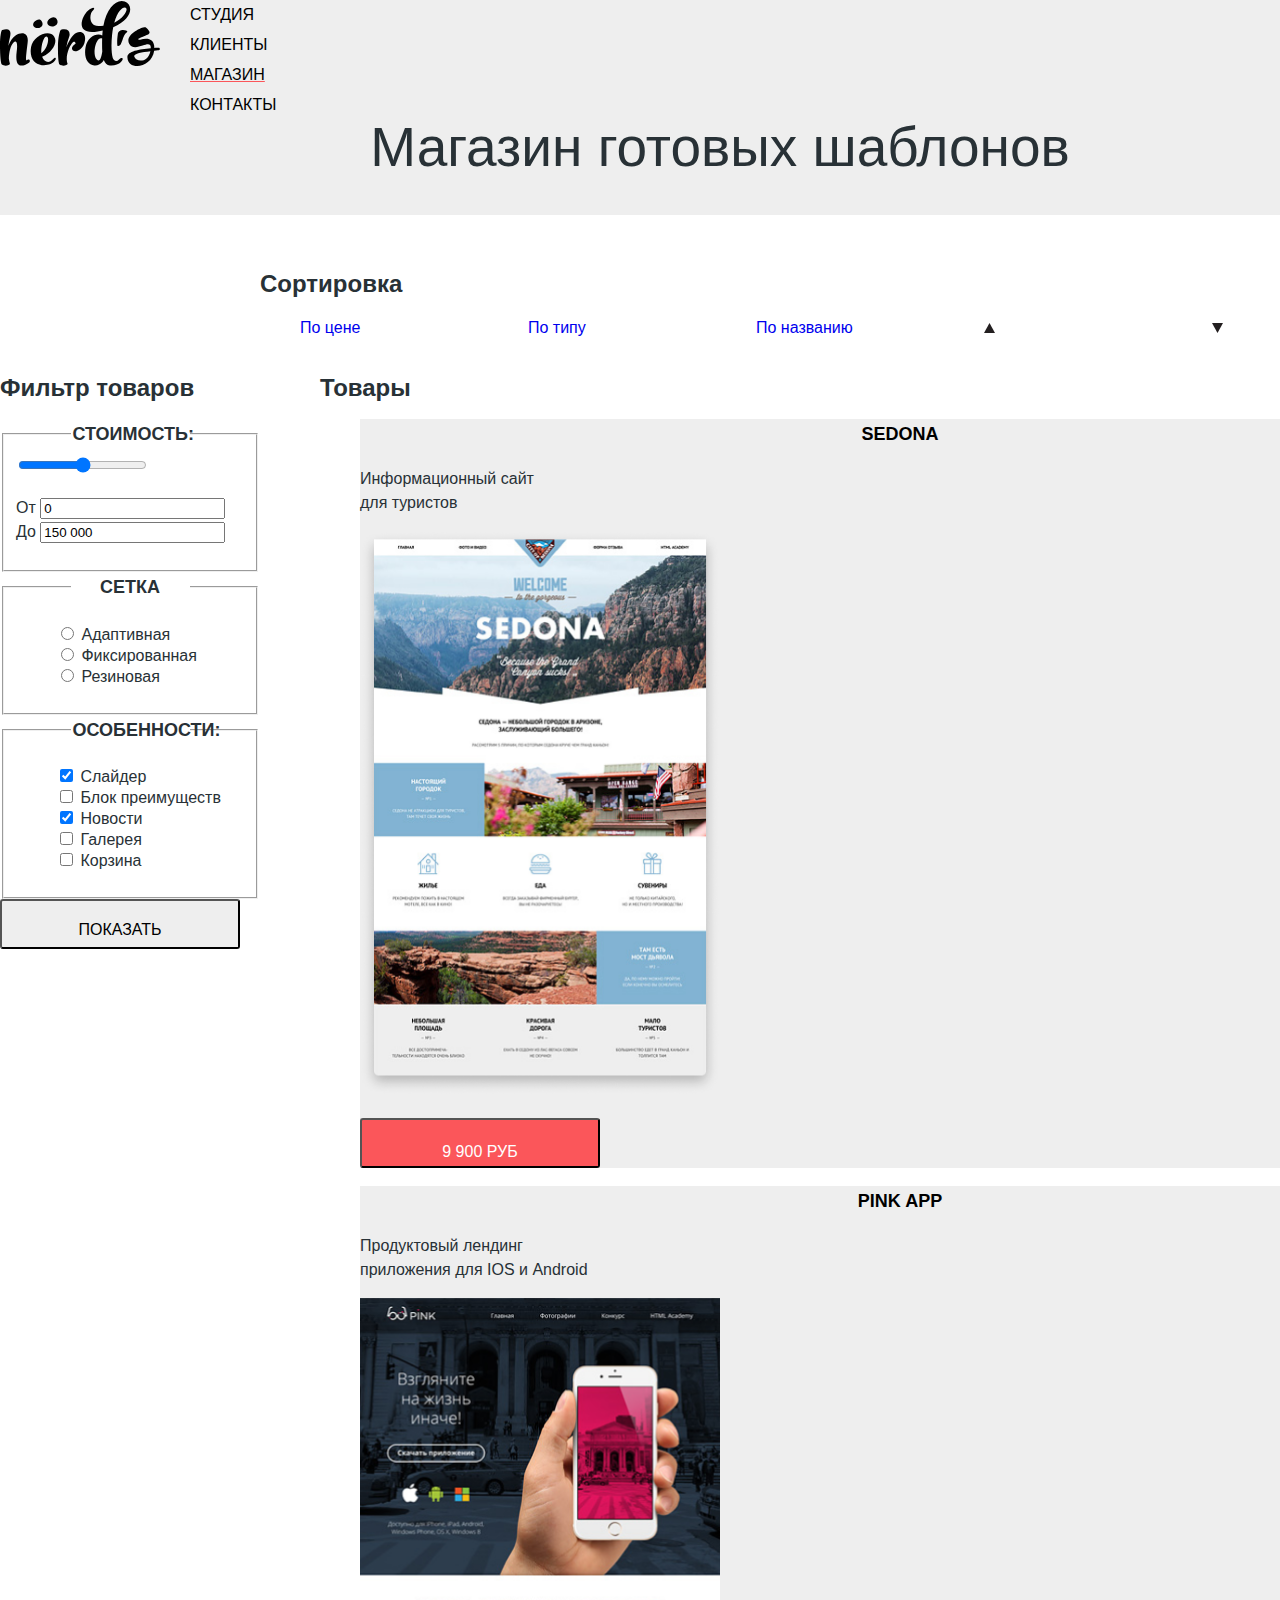
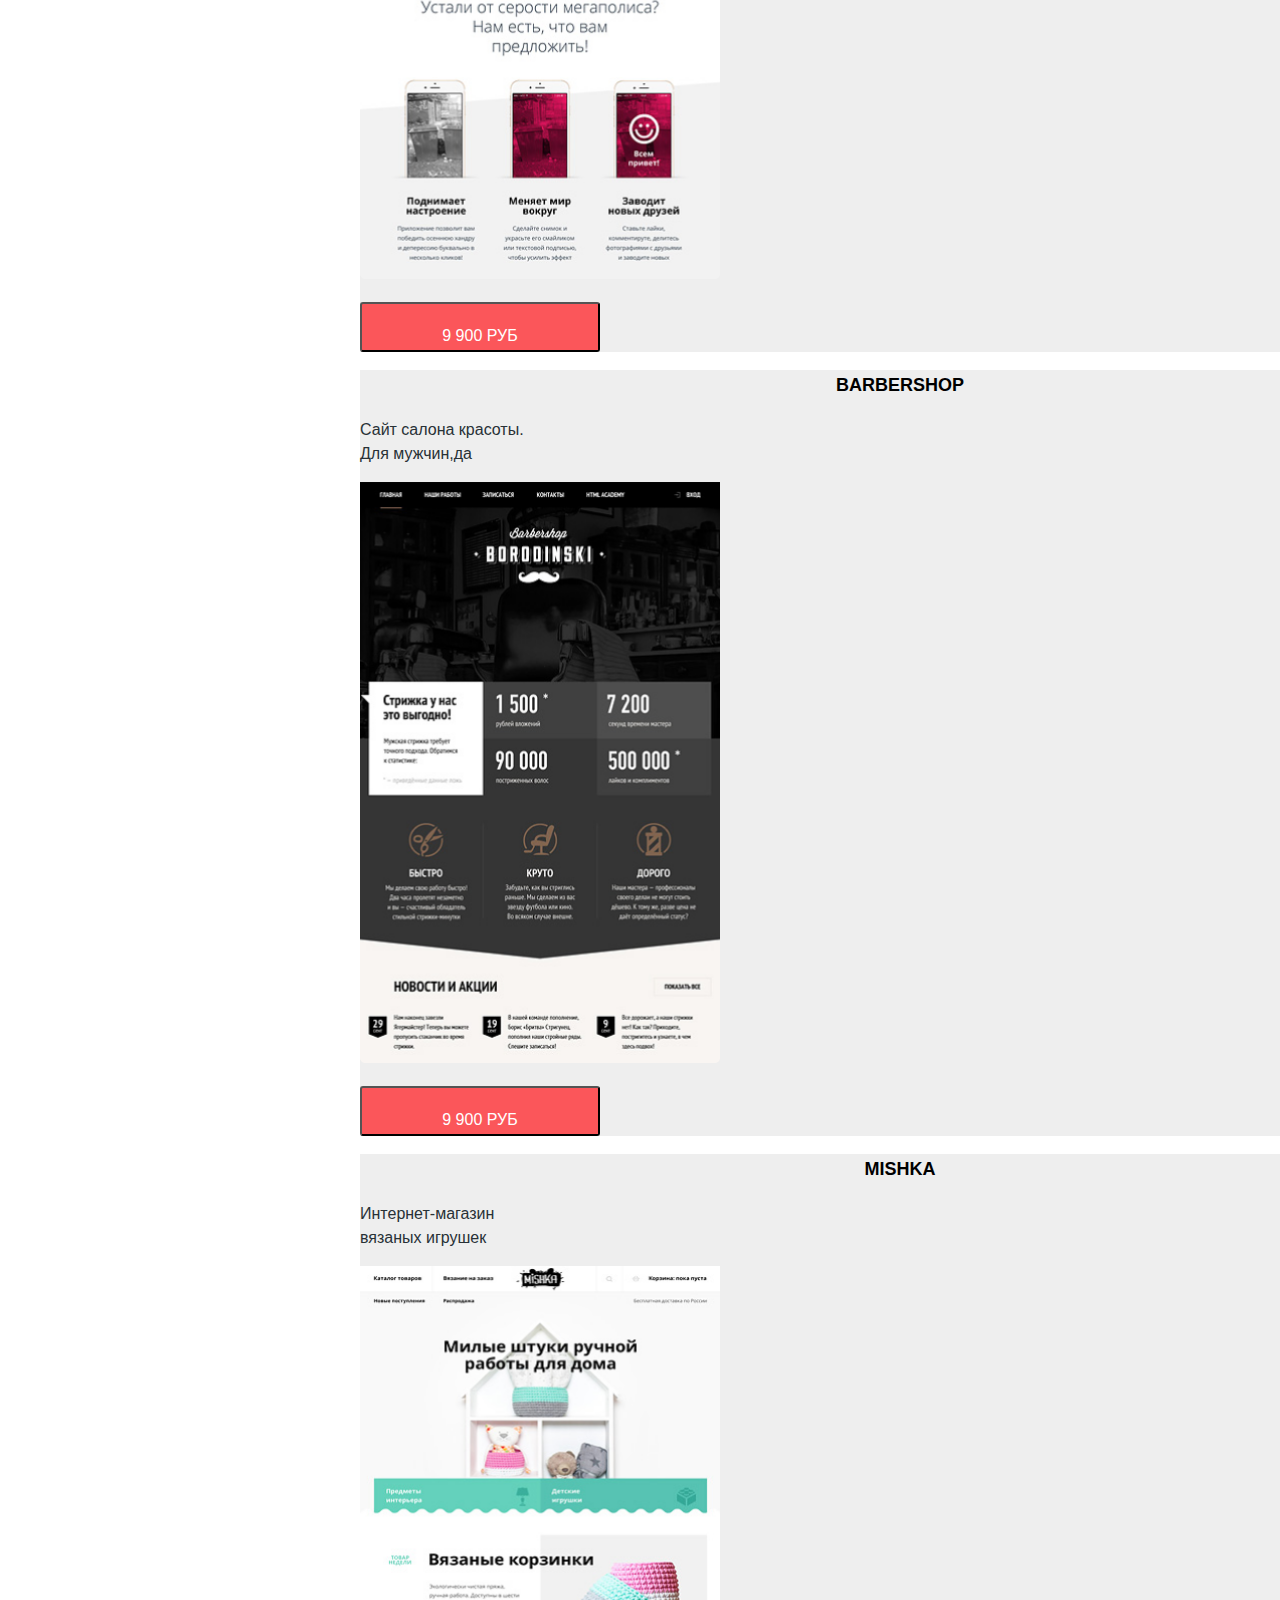
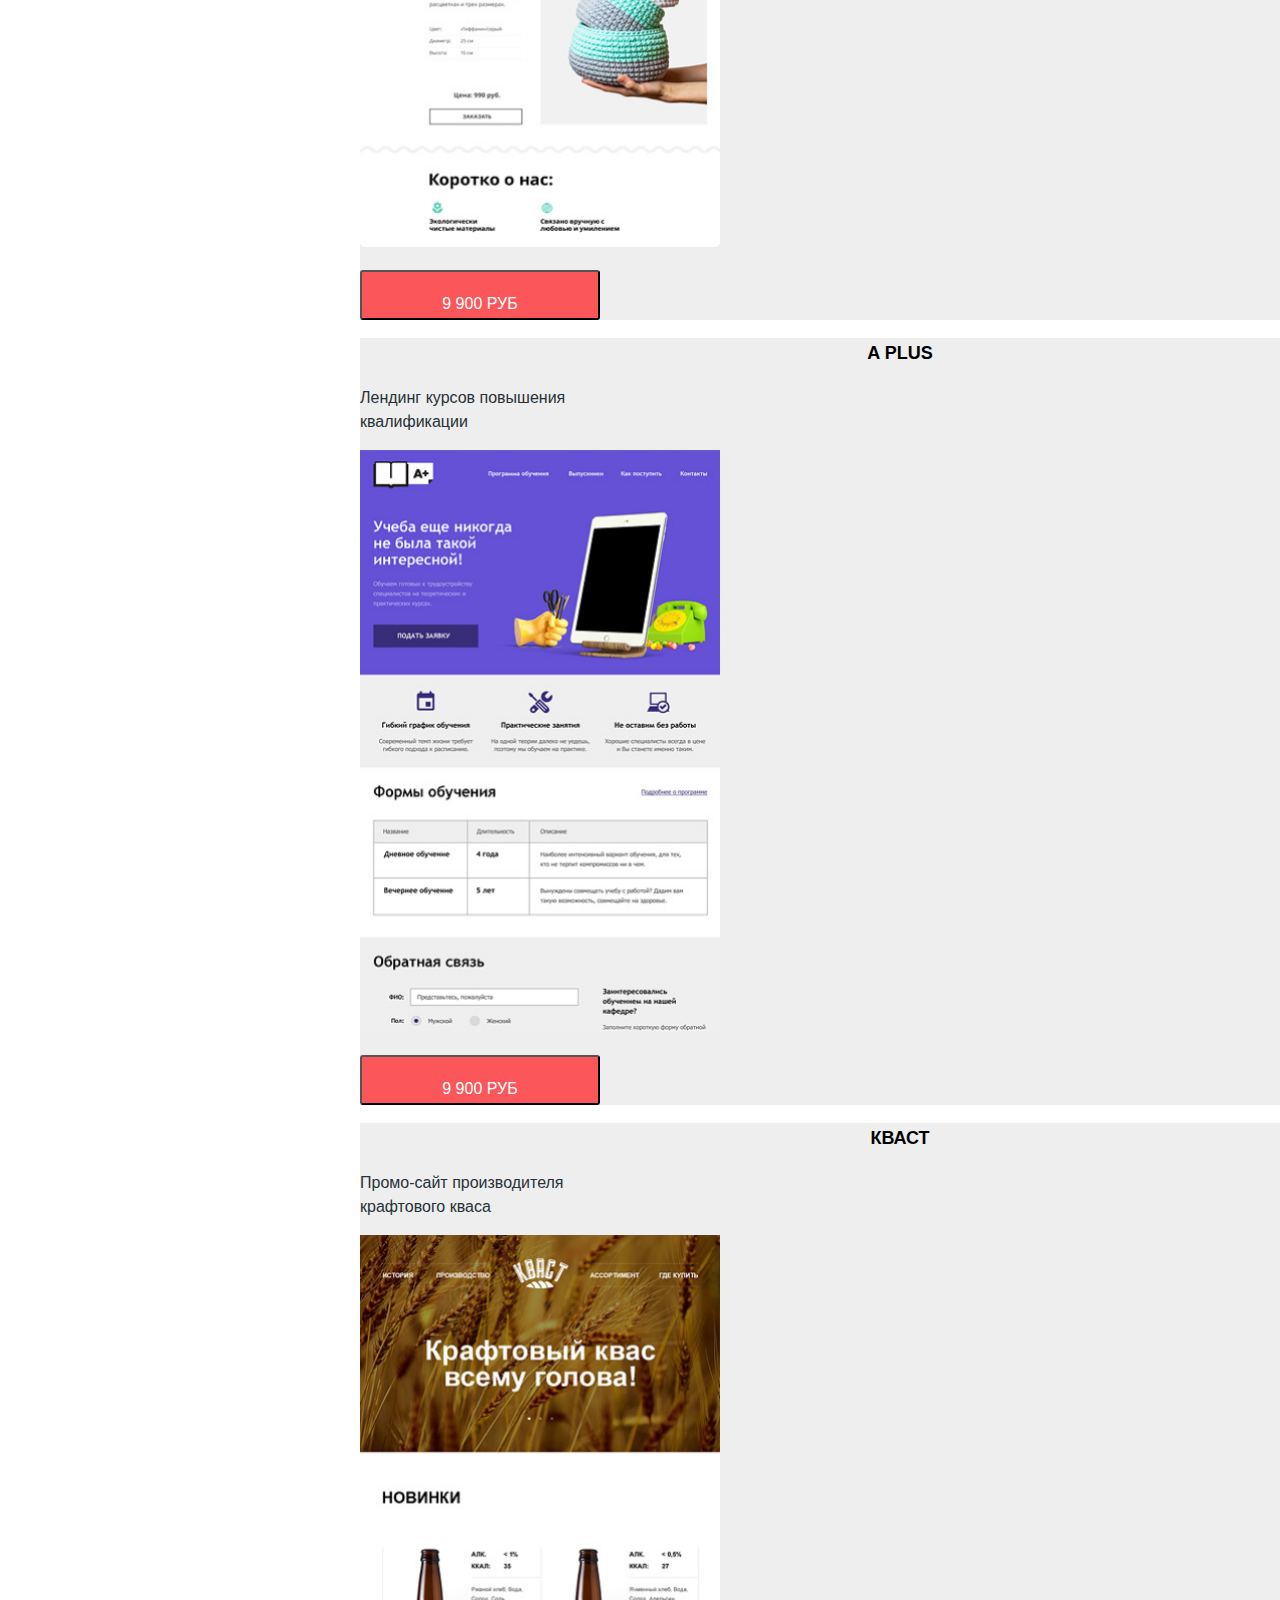
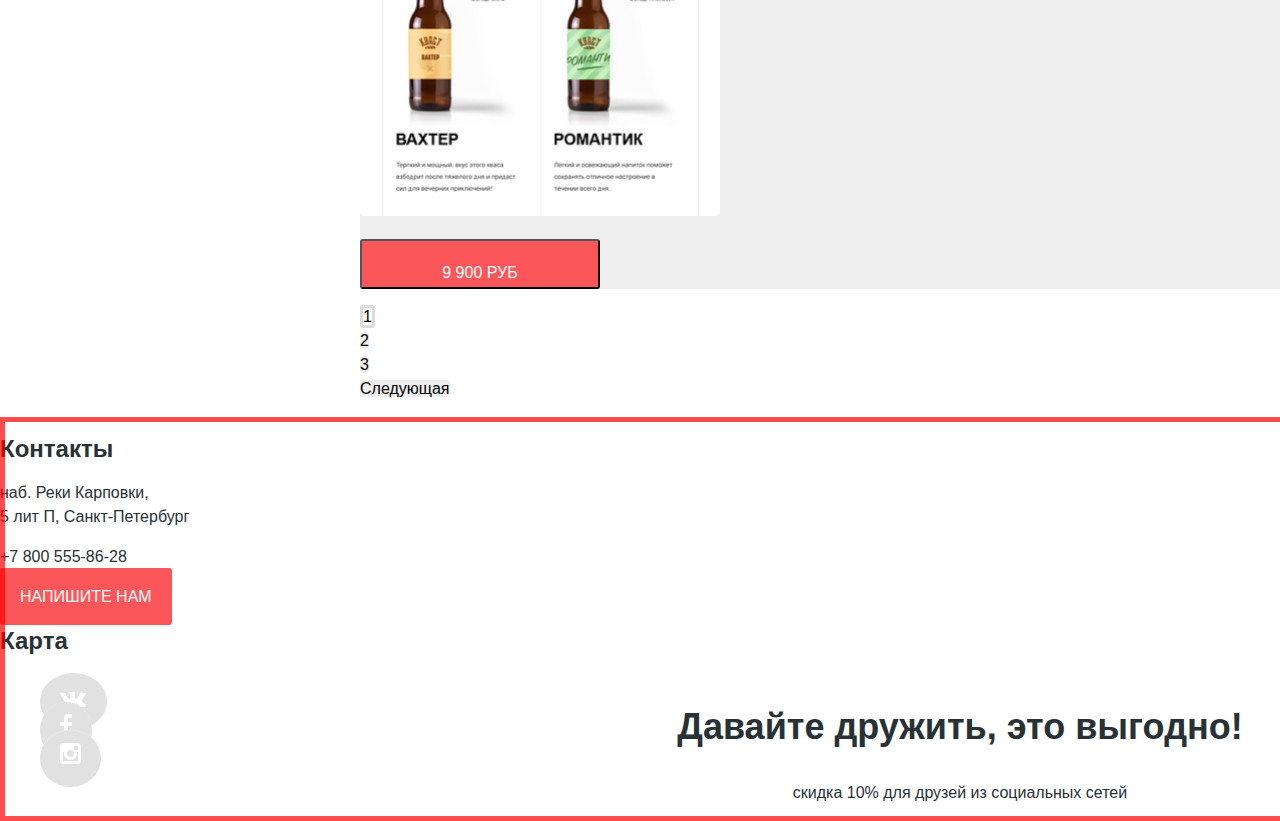
==== commit bf7501dc: "Базовая раскладка на гридах" ====
--- a/catalog.html
+++ b/catalog.html
@@ -4,7 +4,7 @@
 <head>
   <meta charset="utf-8">
   <title>HTML Academy: Нёрдс</title>
- <link rel="stysheet" href="https://fonts.googleapis.com/css2?family=Roboto:wght@400;500;700&display=swap">
+  <link rel="stysheet" href="https://fonts.googleapis.com/css2?family=Roboto:wght@400;500;700&display=swap">
   <link href="normalize.css" rel="stylesheet">
   <link href="css/style.css" rel="stylesheet">
   <link rel="icon" href="favicon.ico">
@@ -23,190 +23,194 @@
         <li><a href="blank.html">Контакты</a></li>
       </ul>
       <div class="user-navigation">
-      <img src="img/icons/cart-icon.svg" width="15" height="15" alt="Корзина">
-      <a href="blank.html">Корзина</a>
+        <img src="img/icons/cart-icon.svg" width="15" height="15" alt="Корзина">
+        <a href="blank.html">Корзина</a>
       </div>
     </nav>
   </header>
 
   <main class="page-catalog container">
     <h1 class="page-title">
-        Магазин готовых шаблонов
+      Магазин готовых шаблонов
     </h1>
-    <section class="filters" >
-        <h2>
-            Фильтр товаров
-        </h2>
-        <form class="filter" method="get" action="https://echo.htmlacademy.ru">
-            <fieldset>
-                <legend>Стоимость:</legend>
-                <input type="range" id="priceslider" name="priceslider" min="o" max="150000" step="1">
-                <p>
-                    <label for="priceslider">От <input type="text" value="0"></label>
-                    <label for="priceslider">До  <input type="text" value="150 000"></label>
-                </p>
-            </fieldset>
-            <fieldset>
-                <legend>Сетка</legend>
-                <ul>
-                    <li class="filter-option filter-radio">
-                        <input class="filter-input-radio filter-input" type="radio" name="grid" value="adaptive" id="filter-adaptive">
-                        <label for="filter-adaptive">Адаптивная</label>
-                    </li>
-                    <li class="filter-option filter-radio">
-                        <input class="filter-input-radio filter-input" type="radio" name="grid" value="fix" id="filter-fix">
-                        <label for="filter-fix">Фиксированная</label>
-                    </li>
-                    <li class="filter-option filter-radio">
-                        <input class="filter-input-radio filter-input" type="radio" name="grid" value="rubber" id="filter-rubber">
-                        <label for="filter-rubber">Резиновая</label>
-                    </li>
-                </ul>
-
-            </fieldset>
-            <fieldset>
-                <legend>Особенности:</legend>
-                <ul>
-                    <li class="filter-option filter-checkbox">
-                        <input class="filter-input-checkbox filter-input" type="checkbox" name="slider" id="filter-slider" checked>
-                        <label for="filter-slider">Слайдер</label>
-                    </li>
-                    <li class="filter-option filter-checkbox" >
-                        <input class="filter-input-checkbox filter-input" type="checkbox" name="advantages" id="filter-advantages">
-                        <label for="filter-advantages">Блок преимуществ</label>
-                    </li>
-                    <li class="filter-option filter-checkbox">
-                        <input class="filter-input-checkbox filter-input" type="checkbox" name="news" id="filter-news" checked>
-                        <label for="filter-news">Новости</label>
-                    </li>
-                    <li class="filter-option filter-checkbox">
-                        <input class="filter-input-checkbox filter-input" type="checkbox" name="gallery" id="filter-gallery">
-                        <label for="filter-gallery">Галерея</label>
-                    </li>
-                    <li class="filter-option filter-checkbox">
-                        <input class="filter-input-checkbox filter-input" type="checkbox" name="cart" id="filter-cart">
-                        <label for="filter-cart">Корзина</label>
-                    </li>
-                </ul>
-            </fieldset>
-            <button class="button filter-button" type="submit">Показать</button>
-        </form>
-    </section>
-
-    <section>
-        <h2>Сортировка</h2>
-        <ul>
-            <li>
-                <a href="#">По цене</a>
-            </li>
-            <li>
-                <a href="#">По типу</a>
-            </li>
-            <li>
-                <a href="#">По названию</a>
-            </li>
-            <li>
-                <a href="#top">
-                  <img src="img/icons/icon-up.svg">
-                </a>
-            </li>
-            <li>
-            <a href="#bottom">
-              <img src="img/icons/icon-down.svg">
-            </a>
-            </li>
-        </ul>
-    </section>
-
-    <section class="catalog" >
-        <h2>Товары</h2>
-        <ul class="catalog-list">
-            <li class="catalog-item">
-                <a href="blank.html">
-                    <h3>Sedona</h3>
-                </a>
-                    Информационный сайт<br>для туристов
-                    <p>
-                        <img src="img/products/sedona.png" width="360" height="580" alt="sedona">
-                    </p>
-                <p>
-                  <button class="button" type="buton">9 900 руб</button>  
-                </p>
-            </li>
-            <li class="catalog-item">
-                <a href="blank.html">
-                    <h3>Pink App</h3>
-                </a>
-                    Продуктовый лендинг<br>приложения для IOS и Android
-                    <p>
-                        <img src="img/products/pink.png" width="360" height="580" alt="pink app">
-                    </p>
-                <p>
-                  <button class="button" type="buton">9 900 руб</button>  
-                </p>
-            </li>
-            <li class="catalog-item">
-                <a href="blank.html">
-                    <h3>Barbershop</h3>
-                </a>
-                    Сайт салона красоты.<br>Для мужчин,да
-                    <p>
-                        <img src="img/products/borodinski.png" width="360" height="580"  alt="borodinski">
-                    </p>
-                <p>
-                  <button class="button" type="buton">9 900 руб</button>  
-                </p>
-            </li>
-            <li class="catalog-item">
-                <a href="blank.html">
-                    <h3>Mishka</h3>
-                </a>
-                    Интернет-магазин<br>вязаных игрушек
-                    <p>
-                        <img src="img/products/mishka.png" width="360" height="580"  alt="mishka">
-                    </p>
-                <p>
-                  <button class="button" type="buton">9 900 руб</button>  
-                </p>
-            </li>
-            <li class="catalog-item">
-                <a href="blank.html">
-                    <h3>A plus</h3>
-                </a>
-                    Лендинг курсов повышения<br>квалификации
-                    <p>
-                        <img src="img/products/a_plus.png" width="360" height="580" alt="a plus">
-                    </p>
-                <p>
-                  <button class="button" type="buton">9 900 руб</button>  
-                </p>
-            </li>
-            <li class="catalog-item">
-                <a href="blank.html">
-                    <h3>Кваст</h3>
-                </a>
-                    Промо-сайт производителя<br>крафтового кваса
-                    <p>
-                        <img src="img/products/kvast.png" width="360" height="580" alt="kvast">
-                    </p>
-                <p>
-                  <button class="button" type="buton">9 900 руб</button>  
-                </p>
-        </ul>
-        <ul class="pagination-list">
-            <li class="pagination-item pagination-item-current">
-              <a>1</a>
-            </li>
-            <li class="pagination-item">
-              <a href="#">2</a>
-            </li>
-            <li class="pagination-item">
-              <a href="#">3</a>
-            </li>
-            <li class="pagination-item pagination-item-next">
-              <a href="#">Следующая</a>
+
+    <section class="sort">
+      <h2>Сортировка</h2>
+      <ul class="sort-list">
+        <li class="sort-item">
+          <a href="#">По цене</a>
+        </li>
+        <li class="sort-item">
+          <a href="#">По типу</a>
+        </li>
+        <li class="sort-item">
+          <a href="#">По названию</a>
+        </li>
+        <li class="sort-item">
+          <a href="#top">
+            <img src="img/icons/icon-up.svg">
+          </a>
+        </li>
+        <li class="sort-item">
+          <a href="#bottom">
+            <img src="img/icons/icon-down.svg">
+          </a>
+        </li>
+      </ul>
+    </section>
+    
+    <section class="filters">
+      <h2>
+        Фильтр товаров
+      </h2>
+      <form class="filter" method="get" action="https://echo.htmlacademy.ru">
+        <fieldset>
+          <legend>Стоимость:</legend>
+          <input type="range" id="priceslider" name="priceslider" min="o" max="150000" step="1">
+          <p>
+            <label for="priceslider">От <input type="text" value="0"></label>
+            <label for="priceslider">До <input type="text" value="150 000"></label>
+          </p>
+        </fieldset>
+        <fieldset>
+          <legend>Сетка</legend>
+          <ul>
+            <li class="filter-option filter-radio">
+              <input class="filter-input-radio filter-input" type="radio" name="grid" value="adaptive"
+                id="filter-adaptive">
+              <label for="filter-adaptive">Адаптивная</label>
+            </li>
+            <li class="filter-option filter-radio">
+              <input class="filter-input-radio filter-input" type="radio" name="grid" value="fix" id="filter-fix">
+              <label for="filter-fix">Фиксированная</label>
+            </li>
+            <li class="filter-option filter-radio">
+              <input class="filter-input-radio filter-input" type="radio" name="grid" value="rubber" id="filter-rubber">
+              <label for="filter-rubber">Резиновая</label>
             </li>
           </ul>
+
+        </fieldset>
+        <fieldset>
+          <legend>Особенности:</legend>
+          <ul>
+            <li class="filter-option filter-checkbox">
+              <input class="filter-input-checkbox filter-input" type="checkbox" name="slider" id="filter-slider"
+                checked>
+              <label for="filter-slider">Слайдер</label>
+            </li>
+            <li class="filter-option filter-checkbox">
+              <input class="filter-input-checkbox filter-input" type="checkbox" name="advantages"
+                id="filter-advantages">
+              <label for="filter-advantages">Блок преимуществ</label>
+            </li>
+            <li class="filter-option filter-checkbox">
+              <input class="filter-input-checkbox filter-input" type="checkbox" name="news" id="filter-news" checked>
+              <label for="filter-news">Новости</label>
+            </li>
+            <li class="filter-option filter-checkbox">
+              <input class="filter-input-checkbox filter-input" type="checkbox" name="gallery" id="filter-gallery">
+              <label for="filter-gallery">Галерея</label>
+            </li>
+            <li class="filter-option filter-checkbox">
+              <input class="filter-input-checkbox filter-input" type="checkbox" name="cart" id="filter-cart">
+              <label for="filter-cart">Корзина</label>
+            </li>
+          </ul>
+        </fieldset>
+        <button class="button filter-button" type="submit">Показать</button>
+      </form>
+    </section>
+
+    <section class="catalog">
+      <h2>Товары</h2>
+      <ul class="catalog-list">
+        <li class="catalog-item">
+          <a href="blank.html">
+            <h3>Sedona</h3>
+          </a>
+          Информационный сайт<br>для туристов
+          <p>
+            <img src="img/products/sedona.png" width="360" height="580" alt="sedona">
+          </p>
+          <p>
+            <button class="button" type="buton">9 900 руб</button>
+          </p>
+        </li>
+        <li class="catalog-item">
+          <a href="blank.html">
+            <h3>Pink App</h3>
+          </a>
+          Продуктовый лендинг<br>приложения для IOS и Android
+          <p>
+            <img src="img/products/pink.png" width="360" height="580" alt="pink app">
+          </p>
+          <p>
+            <button class="button" type="buton">9 900 руб</button>
+          </p>
+        </li>
+        <li class="catalog-item">
+          <a href="blank.html">
+            <h3>Barbershop</h3>
+          </a>
+          Сайт салона красоты.<br>Для мужчин,да
+          <p>
+            <img src="img/products/borodinski.png" width="360" height="580" alt="borodinski">
+          </p>
+          <p>
+            <button class="button" type="buton">9 900 руб</button>
+          </p>
+        </li>
+        <li class="catalog-item">
+          <a href="blank.html">
+            <h3>Mishka</h3>
+          </a>
+          Интернет-магазин<br>вязаных игрушек
+          <p>
+            <img src="img/products/mishka.png" width="360" height="580" alt="mishka">
+          </p>
+          <p>
+            <button class="button" type="buton">9 900 руб</button>
+          </p>
+        </li>
+        <li class="catalog-item">
+          <a href="blank.html">
+            <h3>A plus</h3>
+          </a>
+          Лендинг курсов повышения<br>квалификации
+          <p>
+            <img src="img/products/a_plus.png" width="360" height="580" alt="a plus">
+          </p>
+          <p>
+            <button class="button" type="buton">9 900 руб</button>
+          </p>
+        </li>
+        <li class="catalog-item">
+          <a href="blank.html">
+            <h3>Кваст</h3>
+          </a>
+          Промо-сайт производителя<br>крафтового кваса
+          <p>
+            <img src="img/products/kvast.png" width="360" height="580" alt="kvast">
+          </p>
+          <p>
+            <button class="button" type="buton">9 900 руб</button>
+          </p>
+      </ul>
+      <ul class="pagination-list">
+        <li class="pagination-item pagination-item-current">
+          <a>1</a>
+        </li>
+        <li class="pagination-item">
+          <a href="#">2</a>
+        </li>
+        <li class="pagination-item">
+          <a href="#">3</a>
+        </li>
+        <li class="pagination-item pagination-item-next">
+          <a href="#">Следующая</a>
+        </li>
+      </ul>
 
     </section>
 
@@ -218,17 +222,17 @@
       <p>
         наб. Реки Карповки,<br> 5 лит П, Санкт-Петербург
       </p>
-     <a class="footer-phone" href="tel:+78005558628">+7 800 555-86-28</a>
-     <p>
-     <a class="button" href="#">Напишите нам</a>
-    </p>
+      <a class="footer-phone" href="tel:+78005558628">+7 800 555-86-28</a>
+      <p>
+        <a class="button" href="#">Напишите нам</a>
+      </p>
     </section>
 
     <section class="footer-map">
       <h2>Карта</h2>
       <!---Здесь будет карта -->
     </section>
-    
+
     <section class="footer-social">
       <h2>Социальные сети</h2>
       <ul class="social-list">
@@ -238,22 +242,22 @@
           </a>
         </li>
         <li>
-          <a class="button social-button"  href="#">
+          <a class="button social-button" href="#">
             <img src="img/icons/facebook.svg">
           </a>
         </li>
         <li>
-          <a class="button  social-button"  href="#">
+          <a class="button  social-button" href="#">
             <img src="img/icons/insta.svg">
           </a>
         </li>
       </ul>
       <div class="footer-text">
         <h3>Давайте дружить, это выгодно!</h3>
-      <p>
-        скидка 10% для друзей из социальных сетей
-      </p>
-    </div>
+        <p>
+          скидка 10% для друзей из социальных сетей
+        </p>
+      </div>
     </section>
   </footer>
 
--- a/css/style.css
+++ b/css/style.css
@@ -45,7 +45,7 @@
 }
 
 /*Global*/
-body {
+.page-body {
     min-width: 1440px;
     margin: 0;
     padding: 0;
@@ -55,6 +55,10 @@
     font-weight: 400;
     color: var(--light-black);
     background-color: var(--basic-white);
+    min-height: 100%;
+    display: grid;
+    grid-template-rows: min-content 1fr min-content;
+    align-content: start;
 }
 
 a {
@@ -65,11 +69,51 @@
     max-width: 100%;
     height: auto;
 }
-
-
+/*Grid*/
+
+.page {
+    height: 100%;
+}
+
+
+/* Main header */
+
+.main-header {
+    margin-bottom: 70px;
+    outline: 5px solid rgba(0, 255, 0, 0.7);
+    outline-offset: -5px;
+  }
+
+
+/* Main footer */
+
+.main-footer {
+  outline: 5px solid rgba(255, 0, 0, 0.7);
+  outline-offset: -5px;
+}
+
+.footer-social{
+    display:grid;
+    grid-template-columns: 1fr 1fr 1fr;
+}
+
+.footer-text {
+    grid-column: 2/4;
+}
+
+.footer-social h2{
+   display: none;
+}
+
+.social-list  {
+    list-style: none;
+}
 /*Main-navigation*/
 
 .main-navigation {
+    display: grid;
+    grid-template-columns: 160px 1fr min-content;
+    column-gap: 30px;
     font-weight: 500;
     font-size: 16px;
     line-height: 30px;
@@ -80,6 +124,8 @@
 
 .site-navigation {
     list-style: none;
+    margin: 0;
+    padding: 0;
 }
 
 .site-navigation a,
@@ -105,6 +151,15 @@
     text-decoration-color: var(--basic-red);
 }
 
+
+/* Container */
+
+.container {
+    width: 1440px;
+    margin: 0 auto;
+  }
+  
+
 /*Main-slider*/
 .main-slider {
     background-color: var(--light-grey);
@@ -121,6 +176,46 @@
     list-style: none;
 }
 
+/*Services*/
+
+.services {
+    margin-bottom: 80px;
+}
+
+.services-list {
+    display: grid;
+    grid-template-columns: 1fr 1fr 1fr;
+    column-gap: 20px;
+    list-style: none;
+    text-align: start;
+    margin: 0 10 px;
+    padding: 40px;
+  
+}
+
+
+.services-item h3 {
+    color: var(--basic-black);
+    font-weight: 700;
+    font-size: 24px;
+    line-height: 30px;
+    text-align: start;
+    text-transform: uppercase;
+}
+
+/*Index columns*/
+ 
+.index-columns {
+  display: grid;
+  grid-template-columns: 1fr 1fr 1fr;
+  gap: 40px;
+  margin-bottom: 70px;
+  padding: 40px;
+}
+
+.mission {
+    grid-column: 1/3;
+}
 
 /*Button*/
 .button {
@@ -133,6 +228,7 @@
     border-radius: 3px;
     width: 240px;
     height: 50px;
+    padding: 20px;
 }
 
 .button:hover {
@@ -182,19 +278,7 @@
     border-radius: 50%;
 }
 
-.services-list {
-    list-style: none;
-    text-align: center
-}
-
-.services-item h3 {
-    color: var(--basic-black);
-    font-weight: 700;
-    font-size: 24px;
-    line-height: 30px;
-    text-align: center;
-    text-transform: uppercase;
-}
+
 
 .mission-description {
     color: var(--basic-black);
@@ -355,4 +439,45 @@
     background-color: var(--basic-white);
     border: 3px solid #DBDBDB;
     ;
+}
+
+/* Grid for pages */
+
+.page-catalog {
+    display: grid;
+    grid-template-columns: 260px 1fr;
+    align-content: start;
+}
+
+.page-catalog .page-title {
+    grid-column: 1 / -1;
+    background-color: var(--light-grey);
+    margin-top:0;
+    padding-bottom: 40px;
+    font-weight: 500;
+    font-size: 55px;
+    line-height: 55px;
+}
+
+.page-catalog .sort {
+    grid-column: 2/ 3;
+    padding: 0;
+    margin: 0;
+}
+
+  
+.sort-list {
+    display:grid;
+    grid-template-columns: repeat(5, 1fr);
+    list-style: none;
+}
+
+.catalog {
+    grid-column: 2 / 3;
+    margin-left: 60px;
+    padding-top: 0px;
+}
+
+.page-catalog .filters {
+    grid-column: 1 / 2;
 }